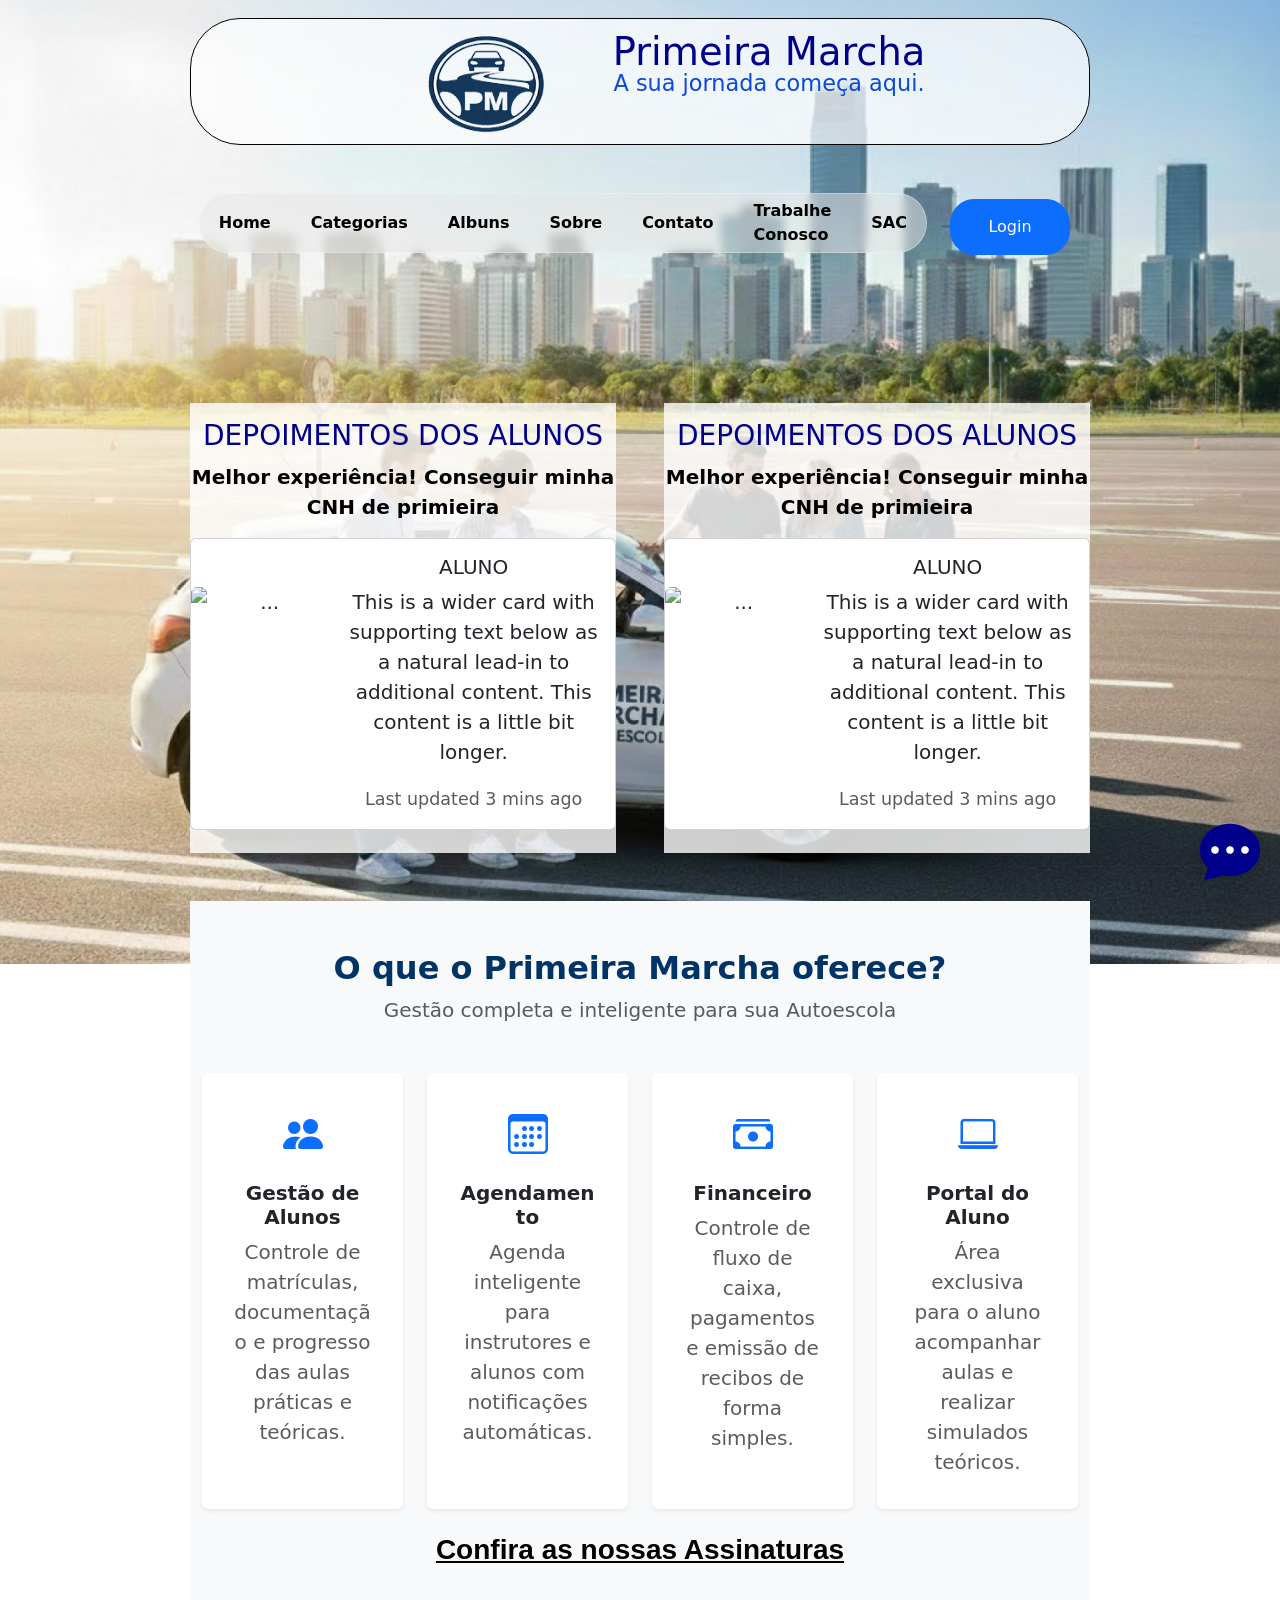
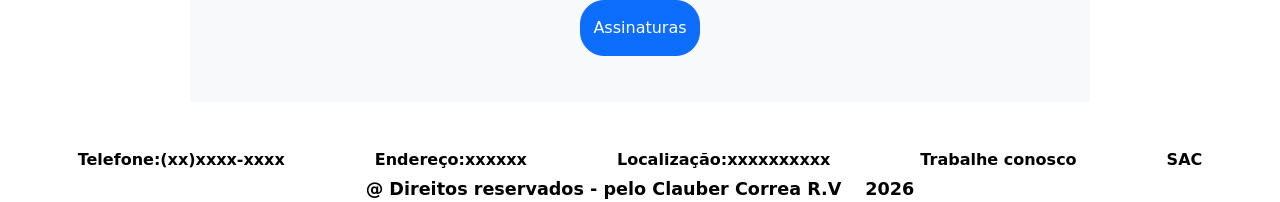
==== index.html @ cce8e0fa "Projeto" ====
<!DOCTYPE html>
<html lang="pt-br">

<head>
    <title>Pirmeira Marcha</title>
    <link href="https://cdn.jsdelivr.net/npm/bootstrap@5.3.8/dist/css/bootstrap.min.css" rel="stylesheet"
        integrity="sha384-sRIl4kxILFvY47J16cr9ZwB07vP4J8+LH7qKQnuqkuIAvNWLzeN8tE5YBujZqJLB" crossorigin="anonymous">
    <link rel="stylesheet" href="https://cdn.jsdelivr.net/npm/bootstrap-icons@1.13.1/font/bootstrap-icons.min.css">
    <meta charset="UTF-8">
    <meta name="viewport" content="width=device-width, initial-scale=1">
  <link href="css/style.css" rel="stylesheet">
    <link rel="shortcut icon" href="./img/Adobe Express - file 4.png" type="image/x-icon">
</head>

<body>
    <script src="https://cdn.jsdelivr.net/npm/bootstrap@5.3.8/dist/js/bootstrap.bundle.min.js"
        integrity="sha384-FKyoEForCGlyvwx9Hj09JcYn3nv7wiPVlz7YYwJrWVcXK/BmnVDxM+D2scQbITxI"
        crossorigin="anonymous"></script>

    <header>
        <div class="cabeca">

            <img src="/img/Adobe Express - file 4.png" alt="logo" class="logo">

            <div class="texto">
                <h1 class="">Primeira Marcha</h1>
                <h3 class="">A sua jornada começa aqui.</h3>
            </div>

        </div>

    </header>
    <!-- <section class="login ">
        <a href="./login.html" target="_self" class="btn btn-primary log">Login</a>
    </section> -->

    <main>
        <section class="login mt-1 ">
            <a href="./login.html" target="_self" class="btn btn-primary log">Login</a>
        </section>
        <section class="meu">
            <nav class=" principal navbar navbar-expand-lg ">
                <div class="container-fluid d-flex justify-content-center">
                    <ul class="navbar-nav d-flex flex-row gap-4">
                        <li class="nav-item"><a class="nav-link active" href="./index.html"><strong>Home</strong></a>
                        </li>
                        <li class="nav-item"><a class="nav-link active"
                                href="./categoria.html"><strong>Categorias</strong></a></li>
                        <li class="nav-item"><a class="nav-link active" href="./albuns.html"><strong>Albuns</strong></a>
                        </li>
                        <li class="nav-item"><a class="nav-link active" href="./sobre.html"><strong>Sobre</strong></a>
                        </li>
                        <li class="nav-item"><a class="nav-link active"
                                href="./contato.html"><strong>Contato</strong></a></li>
                        <li class="nav-item"><a class="nav-link active" href="./trabalheconosco.html"><strong>Trabalhe
                                    Conosco</strong></a></li>
                        <li class="nav-item"><a class="nav-link active" href="./sac.html"><strong>SAC</strong></a></li>
                    </ul>
                </div>
            </nav>

        </section>

        <section class="conteudo_principal d-flex justify-content-center justify-content-evenly gap-5 text-white ">
            <div class="card-glass meucard">
                <h3 class="depoimentos">DEPOIMENTOS DOS ALUNOS</h3>
                <p class="relatos fw-bolder">Melhor experiência! Conseguir minha CNH de primieira</p>
                <!--vou deixar assim por enquanto porque aqui vira um httpPost-->
                <div class="card mb-3" style="max-width: 540px;">
                    <div class="row g-0">
                        <div class="col-md-4">
                            <img src="..." class="img-fluid rounded-start mt-5" alt="...">
                        </div>
                        <div class="col-md-8">
                            <div class="card-body">
                                <h5 class="card-title text-center">ALUNO</h5>
                                <p class="card-text">This is a wider card with supporting text below as a natural
                                    lead-in to additional content. This content is a little bit longer.</p>
                                <p class="card-text"><small class="text-body-secondary">Last updated 3 mins ago</small>
                                </p>
                            </div>
                        </div>
                    </div>
                </div>
            </div>

            <div class="card-glass meucard">
                <h3 class="depoimentos">DEPOIMENTOS DOS ALUNOS</h3>
                <p class="relatos fw-bolder">Melhor experiência! Conseguir minha CNH de primieira</p>
                <!--vou deixar assim por enquanto porque aqui vira um httpPost-->
                <div class="card mb-3" style="max-width: 540px;">
                    <div class="row g-0">
                        <div class="col-md-4">
                            <img src="..." class="img-fluid rounded-start d-flex justify-content-center mt-5 mb-3"
                                alt="...">
                        </div>
                        <div class="col-md-8">
                            <div class="card-body">
                                <h5 class="card-title text-center">ALUNO</h5>
                                <p class="card-text">This is a wider card with supporting text below as a natural
                                    lead-in to additional content. This content is a little bit longer.</p>
                                <p class="card-text"><small class="text-body-secondary">Last updated 3 mins ago</small>
                                </p>
                            </div>
                        </div>
                    </div>
                </div>
                <!-- <div class="galeria_fotos"> <img src="" alt="ALUNOS FORMADOS">aqui vira um httpPost para o adm  -->
            </div>
            </div>


            </div>
        </section>
        <section class="py-5 mt-5 bg-light">
            <div class="container">
                <div class="text-center mb-5">
                    <h2 class="fw-bold" style="color: #003366;">O que o Primeira Marcha oferece?</h2>
                    <p class="text-muted">Gestão completa e inteligente para sua Autoescola</p>
                </div>

                <div class="row g-4">
                    <div class="col-md-6 col-lg-3">
                        <div class="card h-100 border-0 shadow-sm text-center p-3">
                            <div class="card-body">
                                <div class="mb-3">
                                    <i class="bi bi-people-fill fs-1 text-primary"></i>
                                </div>
                                <h5 class="card-title fw-bold">Gestão de Alunos</h5>
                                <p class="card-text text-muted">Controle de matrículas, documentação e progresso das
                                    aulas práticas e teóricas.</p>
                            </div>
                        </div>
                    </div>

                    <div class="col-md-6 col-lg-3">
                        <div class="card h-100 border-0 shadow-sm text-center p-3">
                            <div class="card-body">
                                <div class="mb-3">
                                    <i class="bi bi-calendar3 fs-1 text-primary"></i>
                                </div>
                                <h5 class="card-title fw-bold">Agendamento</h5>
                                <p class="card-text text-muted">Agenda inteligente para instrutores e alunos com
                                    notificações automáticas.</p>
                            </div>
                        </div>
                    </div>

                    <div class="col-md-6 col-lg-3">
                        <div class="card h-100 border-0 shadow-sm text-center p-3">
                            <div class="card-body">
                                <div class="mb-3">
                                    <i class="bi bi-cash-stack fs-1 text-primary"></i>
                                </div>
                                <h5 class="card-title fw-bold">Financeiro</h5>
                                <p class="card-text text-muted">Controle de fluxo de caixa, pagamentos e emissão de
                                    recibos de forma simples.</p>
                            </div>
                        </div>
                    </div>

                    <div class="col-md-6 col-lg-3">
                        <div class="card h-100 border-0 shadow-sm text-center p-3">
                            <div class="card-body">
                                <div class="mb-3">
                                    <i class="bi bi-laptop fs-1 text-primary"></i>
                                </div>
                                <h5 class="card-title fw-bold">Portal do Aluno</h5>
                                <p class="card-text text-muted">Área exclusiva para o aluno acompanhar aulas e realizar
                                    simulados teóricos.</p>
                            </div>

                        </div>
                    </div>
                </div>
            </div>
            </div>
            <div class="d-flex justify-content-center flex-column align-items-center ">
                <h3 class="mt-4 mb-3 text-assinatura">Confira as nossas Assinaturas</h3>
                <div>
                    <a href="./pagina_assinatura.html" target="_self" class="btn btn-primary log">Assinaturas </a>
                </div>
        </section>



    </main>
    <div class="container_chat">
        <div class="mensa">
            <a href="" class="chat_link"><i class="bi bi-chat-dots-fill chat"></i>
            </a>
        </div>
    </div>
    <div class="container_footer">
        <footer class="final_roda">

            <ul class="lista_final">

                <li class="item_final">Telefone:(xx)xxxx-xxxx</li>

                <li class="item_final">Endereço:xxxxxx</li>

                <li class="item_final">Localização:xxxxxxxxxx</li>

                <li class="item_final"><a href="" target="_self" class="link_final">Trabalhe conosco</a></li>

                <li class="item_final"><a href="./sac.html" target="_self" class="link_final">SAC</a></li>



            </ul>
            <p class="autoria d-flex gap-4 text-black justify-content-center fw-bolder "> &#64 Direitos reservados -
                pelo Clauber Correa R.V <span id="ano-tual">©</span>
            </p>

        </footer>

    </div>


    </div>


    <script src="./js/login.js"></script>
</body>

</html>
---- css/style.css ----
@charset "UTF-8";

@import url("https://cdn.jsdelivr.net/npm/bootstrap-icons@1.13.1/font/bootstrap-icons.min.css");

*{
    margin: 0;
    padding: 0;
    box-sizing: border-box;
}

body{
    margin:0;
  
    padding: 0;
    width: 100%;

    display: flex;
    flex-direction:column;
    align-items:center;
    /* background-image: linear-gradient(rgba(0, 0, 0, 0.2), rgba(0, 0, 0, 0.2)),url("/css/img/portal.png"); */
       background-image: url("/css/img/portal.png");

    background-size:cover;
    background-position:center 60%;
    background-repeat: no-repeat;
    background-attachment:fixed;
    background-size: cover;
    background-position: center;
}

header{
    margin-left: auto;
    margin-right: auto;
    padding: auto;
    display: flex;
    justify-content: center;
    align-items: center;
    align-self: center;
    position:relative;
    flex-direction: column;
}
 
  header > .texto{
    display: flex;
    flex-direction: column;
   justify-content: center;
   position: relative;

}

header h1, h3{
    margin:10px 0;
    text-align:center;
}


.texto ,img{
    display: flex;
    flex-direction: column;
    text-align: center;
    justify-content: center;
    /* align-items: center;
    margin-top:4%;
    text-align: center; */
}
header h1,h3{
    display: flex;
}
img{
    
        width: 257px;
    height: 179px;
    margin-top: -5%;
 
}

.texto h1{
    font-size:2.12rem;
    margin-bottom: -5px;
    color:darkblue;
    font-size: 2.4rem;
}
.texto{
    display: flex;
    flex-direction: column;
    text-align: center;
    justify-content: center;
    align-items: center; 
    margin-top: -3%;
    text-align: center;
    /* /* width: 323px;
    height: 241px; */
}
.texto h3{
    font-size:1.4rem;
    color:rgba(12, 73, 216, 1);
}


 .cabeca{ 
    display: flex;
    position: relative;
    justify-content: center;
    gap: 1px;                 /* Cria um espaço entre a logo e o texto */
    text-align: center;
    align-items: center;
    background: rgba(255, 255, 255, 0.7);
    margin-left: auto;
    margin-right: auto;
    height: 127px;
    width: 900px;
    margin-top: 2%;
    border-radius: 50px;
    border: 1px solid black;
    }
.texto h1, .texto h3 {
                    /* Remove margens padrão que podem desalinhado o centro */

        margin-top: 0%;
    margin-left: auto;
    margin-right: auto;
    text-align: center;
}

main{
   
    width: 100vh;
    /* height: 100%; */
}
.login{
    display: flex;
    position:relative;
        margin-left: 66%;
       margin-bottom: 23px;
padding: 10px 20px;
    border-radius: 20px;
    font-weight: bold;
    text-decoration: none;
   
 
} 

 .log{
    display: flex;
    justify-content: center;
    border-radius:24px;
    padding: 15px 20px ;
    width: 120px ;
    margin-left: auto;
    flex-direction:row-reverse;
        margin-top: 15%;
            margin-bottom: -2%;
}

 /* main .navbarNav{ 
    text-align: center;
} */
.nav-link{
 padding: auto;
}
main .principal{
        /* width: 100%;
        max-width: 900px;
        background: rgba(230, 230, 230, 0.5);   
        backdrop-filter: blur(5px);
        border-radius: 50px;
        padding: 0px 30px;
        margin:20px auto;
        display: flex;
        justify-content: center;
        gap:30px;
        border: 1px solid  rgba(255, 255, 255, 0.3);
        transition: all 0.3s ease;
    height: 60px;
        margin-top: -23%; */

           width: 105%;
    /* max-width: 900px; */
    background: rgba(230, 230, 230, 0.5);
    backdrop-filter: blur(5px);
    border-radius: 50px;
    justify-content: center;
    gap: 30px;
    border: 1px solid rgba(255, 255, 255, 0.3);
    transition: all 0.3s ease;
    height: 60px;
    margin-top: -13%;


}
main .navbar li a:hover{
    transition: all 0.03s;
    text-decoration: underline;
    color:#003366;
}


.card-glass{
    display: flex;
    flex-direction: column;
    
    background: rgba(255, 255, 255, 0.8);
    /* justify-content: center; */
    align-items: center;
    align-self: center;
    width: 600px;
    height: 450px ;
    text-align: center;
    margin-top: 150px ;
    text-decoration: none;
    list-style-type: none;
}
 .formados,.depoimentos {
    color:darkblue; 

}
.meu{
       width: 77%;
    margin-left: auto;
    margin-right: auto;
    margin-left: 1%;
}
.meucard .galeria_fotos img{
    display: flex;
    position: relative;
    justify-content: center;
    align-items: center;
    align-self: center;
    text-align: center;


    color:black;

    
}

.meucard{
    display: flex;
    justify-content: center;
    align-items: center;
    align-self: center;
    align-content: center;
    
    
}
.relatos{
    color:black;
}

div .footer,li{
    display: flex;
    position: relative;
    flex-direction:column;
    justify-content: center;
    font-size: 1rem;
    text-decoration: none;
      list-style: none;
}
.container_footer{
    display:flex;
 position: relative;
 background: rgba(255, 255, 255, 0.8);
 color: black;
 justify-content: center;
 width: 100%;
 margin-top: 150px;
             /* Ajuste a altura se necessário */
    margin-top: 2%;
}
.lista_final, .item_final{
  display: flex;
    justify-content:space-between;
     padding:  10px 30px;
     gap: 30px;
     justify-self: flex-end;
    align-items: center;
    font-weight: bolder;
    padding-bottom: 4px;
}

.autoria{
        font-size: 1.1rem;
    margin-top: -26px;
    position: relative;
    margin-bottom: 0px;
}
 .lista_final{
    display: flex;
    justify-content:space-between;
     padding:  10px 30px;
     gap: 30px;
     justify-self: flex-end;
    align-items: center;
    font-weight: bolder;
padding-bottom: 10px; 
text-align:end;
} 
.item_final .link_final{
    text-decoration: none;
    list-style: none;
    color:black;
    font-weight: bolder;
    transition: all 0.03 ease;

}
.container_footer .item_final .link_final:hover{
    text-decoration: underline;
    color: #003366
}
.text-custom-blue {
    color: #003366 !important; /* Use o código hexadecimal exato do seu logo */
}
.reservados{
    display: block;
display: flex;
position: inherit;
}

.mensa {
    display: flex;
    justify-content: center; /* Centraliza o ícone horizontalmente */
    align-items: center;     /* Centraliza o ícone verticalmente */
    position: fixed; 
    
    right: 25px;            /* Fixa no lado direito com um respiro da borda */
    bottom: 25px;           /* Fixa na parte inferior */
    padding: 10px;
    background-color: white; /* O fundo branco que você pediu */
    width: 50px;           /* Tamanho ideal para o círculo */
    height: 50px; 
    border-radius: 50%;     /* Deixa o fundo redondo */
    
    /* Sombra suave para dar profundidade e destaque */
    box-shadow: 0px 4px 15px rgba(0, 0, 0, 0.2); 
    z-index: 1000;
    cursor: pointer;
    transition: transform 0.3s ease; /* Efeito suave para o hover */
     margin-top: 18%;
}

.mensa:hover {
    transform: scale(1.1);   /* Aumenta levemente ao passar o mouse */
}


.mensa i {
    display: flex;
 
    font-size: 60px;
    color: darkblue;
    line-height: 1;
}
.chat_link{
    text-decoration: none;

}
.conteudo_principal{
margin-top: 0;
}
/* --------------------------------------------- */
/* LOGIN */




.titulos_login{
    display: flex;
    position: relative;
    justify-content:center ;
    align-items: center;
    align-self: center;
    flex-direction: column;
    text-align: center;
    
}
.titulos_login h3{
    margin-left: auto;
    margin-right: auto ;
    text-align: center;
        margin-top: 15%
}

    .container_login{
         width: 90%;
        display: flex;
        position: relative;
        
        justify-content: center;
        align-items: center;
        align-self: center;
        background: rgba(255, 255, 255, 0.7);
        width: 498px;
    height: 608px;

       
        margin-left: auto;
        margin-right: auto;
        margin-top: 260px;
        border-radius: 58px;
        border: 1px solid black;
        
        
    }
    
        .infor_login{
            display: flex;
            position: relative;
            justify-content:space-around;
            word-spacing: 2px;
            align-self: center;
                  transition: 0.3s ease ;
        }
        .infor_login a{
            text-decoration: none;
            color:black;
        } 
        .infor_login a:hover{
            transition: 0.03s ease ;
            text-decoration: underline;
            color:blue;
            font-weight: bolder;
        }
    
 #inputPassword3,
 #inputEmail3
 {
    border-radius: 25px;
    display: flex;
    position: relative;
    margin-left: auto;
    margin-right: auto;
    border-color: rgba(0, 0, 139, 1);
    margin-top: -8px;
  
 }
 .form-check{
    margin-left: auto;
    margin-right: auto;
    text-align: center;
    display: flex;
    position: relative;
    gap:20px;

 }

    .login_filho{
        margin-right: auto;
        margin-left: auto;
         margin-top: 29px;
        display: flex;
        flex-direction: column;
        position: relative;
        align-self: center;
    }
.botao_entrar{
    display: flex;
    position: relative;
    justify-content: center;
    margin-left: auto;
    margin-right: auto;
    margin-top: 11px;
        height: 41px;   
    width: 144px;
    border-radius: 25px;
    
}
.move_botao{
    margin-left: auto;
    margin-right: auto;
    
}
.login-img img{
       width: 243px;
    height: 167px;
    display: inline-flex;
    position:static;
    margin-top: -126px;
    margin-left: auto;
    margin-right:auto ;
}
    .login-img{
        display: flex;
        flex-direction: column;
        justify-content: center ;
        align-items: center;
        align-self: auto;
    }
    .login-img .titulo_login{
        display: flex;
        flex-direction: column  ;
        margin-left: auto;
        margin-right: auto;
        
   
    }
    .login-img .titulo_login h1{
        font-size: 1.6rem;
                text-align: center;
                color:darkblue
                

    }

    .login-img .titulo_login h3{
        font-size: 1rem;
        text-align: center;
        color: blue;
        margin-left: auto;
        margin-right:auto;  
        display: flex;
        justify-content: center;
        align-self: center;
        align-items: center;
        text-align: center;
      
    }

    .titulos_login{
        margin-left: auto;
        margin-right: auto;
        display: flex;
    }
   
/* .caixa_email{
  padding-left: 35px;
} */
 .user{
       /* position: absolute;
    top: 64%;
    transform: translateY(-50%);
    left: 116px;
    font-size: 13pt; */
     position: absolute;
    top: 306px;
    transform: translateY(-50%);
    left: 116px;
    font-size: 13pt;
}
.cadiado{
         position: absolute;
    top: 379px;
    transform: translateY(-50%);
    left: 116px;
    font-size: 13pt;
}
.olho{
               position: absolute;
        top: 380px;
    transform: translateY(-50%);
    left: 367px;
    font-size: 13pt;
    cursor: pointer;

}

 
    /* -------------------------------------------------------------------------------------------------- */
    /* ===================================== CADASTRO DO LOGIN =====================================*/


.cadastro{
    display: flex;
    position: relative;
    justify-content: center;
    align-items: center;
    align-self: center;
    margin-left: auto;
    margin-right: auto;

    
}



.nome_cadastro .email_cadastro{
    margin-top: 25px;
} 
.cadastro_main{
    margin: 0;
    padding: 0;
    width: 100%;
    height: 100vh;
    display: flex;
    position: relative;
    justify-content: center;
    align-items: center;

}
.img_cadastro img{
   width: 243px;
    height: 167px;
    display: inline-flex;
    position: static;
    margin-top: -126px;
    margin-left: auto;
    margin-right: auto;
}

.img_cadastro{
        width: 243px;
    height: 167px;
    display: inline-flex;
    position: relative;
    margin-top: -126px;
    margin-left: auto;
    margin-right: auto;
}


.container_cadastro{
    
display: flex;
    flex-direction: column;
    margin-top: -11px;
    background: rgba(255, 255, 255, 0.7);
    border-radius: 50px;
    border: 1px solid black;
     width: 482px;
    height: 622px;

}

/* 
    display: flex;
    flex-direction: column;
    margin-top: -11px;
    background: rgba(255, 255, 255, 0.7);
    border-radius: 50px;
    border: 1px solid black;
    width: 564px;
    height: 748px; */
.cadastro_titulo {
    display: flex;
    flex-direction: column;
    justify-content: center;
    width: 357px;
    height: 193px;
    margin-left: auto;
    margin-right: auto;
    justify-content: center;
    justify-content: center;
    align-items: center;
    align-self: center;
}
.emCadatro{
    display: flex;
    flex-direction: column;
    
    width:250px;
}

.meu_titulo_cadastro{
    display: flex;
    flex-direction: column;
        margin-bottom: -94px;
    

}

.titulo_do_cadastro{
    display: flex;
    justify-content: center ;
    padding: 18px 0;
    color:darkblue;
}

.meu_titulo_cadastro h1 {
    font-size: 2.4rem;
    color:darkblue;
    font-weight: bolder;
    text-align: center;
    font-size: 1.9rem;
}

.meu_titulo_cadastro h3{
    font-size: 1.4rem;
    color:blue;
}


.botao_cadatro{
    display: flex;
    flex-direction: row;
    gap:90px;
    width: 200px;
    
}

.botao_confirmar_cadastro a{
    width: 100px;
    text-decoration: none;
   color: white;
}

.botao_cadatro a {
    text-decoration: none;

}

/* -------------------------- esqueci minha senha ------------------------------------ */
.esqueci{
    margin: 0;
    padding:0;
    display: flex;
align-items: center;
align-self: center;
justify-content: center;

width: 100%;
height: 100vh;
overflow: hidden;


}


.container_esqueci{
display: flex;  
position: relative;
justify-content: center;
margin-left: auto;
margin-right: auto;
flex-direction: column;
 background: rgba(255, 255, 255, 0.7);
 border-radius: 50px;
width: 600px;   
border: 1px solid black;
overflow: hidden;
 

}

.botao_esqueci{
    display: flex;
    justify-content: center;
    position: relative;
    align-items: center;
    margin-left: auto;
    margin-right: auto;
    gap:30px;
    padding: 20px 0;
}


.titulo_do_esqueci{
text-align: center;
padding: 10px 0;
color: #003366;
}

/* --------------------------------------SOBRE--------------------------------- */

.sobre{
    margin: 0;
    padding:0;
    display: flex;
align-items: center;
align-self: center;
justify-content: center;
width: 100%;
height: 100vh;
overflow: hidden;
}

.container_footer_sobre {
    display: flex;
    position: relative;
    background: rgb(255, 255, 255, 0.8);
    color: black;
    justify-content: center;
    width: 100%;
        margin-top: 10px;

}

.container_sobre {
    display: flex;
    position: relative;
    justify-content: center;
    align-items: center;
    align-self: center;
    background: rgba(255, 255, 255, 0.7);
        width: 54%;
    height: 576px;
    margin-top: 1vh;
    border-radius: 50px;
    margin-left: auto;
    margin-right: auto;
    border: 1px solid black;
  
}
.texto_sobre_historia{
    margin-left: auto;
    text-align: center;
    margin-right: auto  ;
}
.texto_historia{
    text-align: center;font-family: Verdana, Geneva, Tahoma, sans-serif;
    font-size: 1rem;
    word-spacing: auto;
}
.lista_final_sobre {
    display: flex;
    justify-content: space-between;
    padding: 0;
    gap: 0;
    justify-self: flex-end;
    align-items: center;
    font-weight: bolder;
    padding-bottom: -3px;
    text-align: end;
}

.titulo_sobre{
    display: flex;
    justify-content: center;
    align-items: center;
    text-decoration: underline;
    align-content: flex-end;
    position: absolute;
    margin-top: -91%;
    
}
.titulo_sobre h1{
    font-size: 3rem;
    font-family:Impact, Haettenschweiler, 'Arial Narrow Bold', sans-serif;
}


/* -----------------------------------------SAC----------------------------------- */

.container_sobre .sac{
    display: flex;
    position: relative;
    flex-direction:column;
}
.botao_sac{
     margin-top: -8%;
         font-size: 1.2rem;
}
.texto_sac{
    display: flex;
    position: relative;
    width: 413px;
    height: 161px;
}

.form-label{
    font-size: 2rem;
    margin-left: auto;
    margin-right: auto;
    text-align: center;
    font-weight: bolder;
}
.container_sobre .titulo_sac{
    display: flex;
    position: relative;
    justify-content: center;
    align-items: center;
    align-self: center;
    margin-left: auto;
    margin-right: auto;
    margin-top: -90%;
    
}

.titulo_sac .h1{
    text-align: center;
    margin-left: auto;
    margin-right: auto;
    display: flex;
    justify-content: center;
    text-align: center;
    margin-top: 25%;

}
.container_sac {
    display: flex;
    position: relative;
    justify-content: center;
    align-items: center;
    align-self: center;
    background: rgba(255, 255, 255, 0.7);
    width: 52%;
    height: 540px;
    margin-top: 2vh;
    border-radius: 50px;
    margin-left: auto;
    margin-right: auto;
    border: 1px solid black;
}

.form_sac{
    display: flex;
    align-items: center;
    flex-direction: column;
    align-items: center;
    align-self: center;
    margin-top: -13%;
}
.label_sac{
    border-radius: 50px;
    width: 300px;
    height: 48px;
    text-align: center;
       color: darkblue
}


.text-center h1{
    margin-top: 20%;
    

}

.titulo_sac h1{
    color:#003366;   
}

.container_footer_sac {
    display: flex;
    position: relative;
    background: rgba(255, 255, 255, 0.8);
    color: black;
    justify-content: center;
    width: 100%;
   
    margin-top: auto;
top: 37px;
}

/* ---------------------------------CONTATO --------------------------------*/
.enviar-contato{
    margin-top:-64px;
}

.form_contato{
        display: flex;
    align-items: center;
    flex-direction: column;
    align-items: center;
    align-self: center;
    margin-top: -13%;
}

.container_contato {
    display: flex;
    position: relative;
    justify-content: center;
    align-items: center;
    align-self: center;
    background: rgba(255, 255, 255, 0.7);
       width: 54%;
    height: 568px;
    margin-top: 2vh;
    border-radius: 50px;
    margin-left: auto;
    margin-right: auto;
    border: 1px solid black;
}

.titulo_contato h1 {
    text-align: center;

    color: #003366;
    margin-top: 10%;
}


    .label_contato {
    border-radius: 50px;
    width: 300px;
    height: 48px;
    text-align: center;
    color: darkblue;}
    
    .container_footer_contato {
    display: flex;
    position: relative;
    background: rgb(255, 255, 255, 0.8);
    color: black;
    justify-content: center;
    width: 100%;
    margin-top: 1rem;
}
/* ---------------------------------TRABALHE CONOSCO --------------------------------*/
.conosco{
    display: flex;
    position: relative;
    justify-content: center;
    align-items: center;
    margin-left: auto;
    margin-right: auto;
    margin-top: 14%;
    
    
}
.conosco h1{
    margin-top: -20px;
}
.tabela_consoco{
    margin-top: 0%  ;
}
.container_footer_conosco{
        display:flex;
 position: relative;
 background: rgba(255, 255, 255, 0.8);
 color: black;
 justify-content: center;
 width: 100%;
 margin-top: 150px;
             /* Ajuste a altura se necessário */
    margin-top: auto;
    top:181px;
    
}

/* -------------------------------------------------financeiro--------------------------------------- */

.finceiro_boleto{
    display: flex;
    position: relative;
    flex-direction: column;
    justify-content: center;
    align-items: center;
    align-self: center;
    margin-left: auto;
    margin-right: auto;
    color: rgba(0, 0, 255, 1);
    background: rgba(255, 255, 255, 0.5);
    margin: 150px;
    width: 316px;
    height: 100px;
    border-radius: 50px;
    
}
.finceiro_boleto h1, .finceiro_boleto{
    margin-left: auto;
    margin-right: auto;
}

.baixar i{
display: flex;
position: relative;
flex-direction: column;
font-size: 10px;
}

a .bi-cloud-arrow-down-fill {
font-size: 1.5rem;
    text-align: center;
    display: flex;
    position: relative;
    justify-content: center;
    margin-left: auto;
    margin-right: auto;
    align-self: center;
    align-items: center;
    transition: all 0.3s ease;
box-shadow:0 10px 30px -5px rgba(0, 0, 0, 0.1);
width: 10px;
  margin-top: 9px;
}
a{
    text-decoration: none;
}
a .bi-cloud-arrow-down-fill:hover{
     transform: scale(1.6);   /* Aumenta levemente ao passar o mouse */
     transition: all 0.3s ease;
     box-shadow:0 10px 30px -5px rgba(0, 0, 0, 0.1);

}
th,td{
    text-align: center;
}
td{
 display: inline block;
 position: relative;
 flex-direction: column;
 justify-content: center;
 align-items: center;
 margin-bottom: 20px ;
 color: black;
 font-family:'Lucida Sans', 'Lucida Sans Regular', 'Lucida Grande', 'Lucida Sans Unicode', Geneva, Verdana, sans-serif;
 font-weight: bolder;
 margin-top: 20%;

}
th{
    font-size: 1.1rem ;
    font-weight: bolder;
}

.x, .v{

    
    /* justify-content:center; */
    align-items: center;
    align-self: center;
    text-align: center;
}


.texto_pendente{
    text-indent: 16%;
}
.v{
    color: rgba(0, 128, 0, 1);
     font-size: 1.6rem;
     display: inline-block;
     
}
.x{
    color:#FF0000;
     font-size: 1.4rem;
     font-weight: bold;
}
.titulofinan{
     margin-top: 3%;
   margin-right: auto;
    margin-left: auto;
    display: flex;
    flex-direction: column-reverse;
    align-items: center;


}
.titulofinan h1{
 display: flex;
        position: static;
                justify-content: center;

        align-items: center;
        align-self: center;
        background: rgba(255, 255, 255, 0.7);
        /* margin-top: 20%; */

        border-radius: 50px;
        height: 100px;
        width: 600px;
            color: rgba(0, 0, 255, 1);


}

.tabela-financeiro {
    background-color: #ffffff;
    border-radius: 8px; /* Cantos arredondados suavizam o visual */
    
    /* Uma sombra em camadas para efeito realista */
    box-shadow: 
        0 4px 6px -1px rgba(0, 0, 0, 0.1), 
        0 10px 15px -3px rgba(0, 0, 0, 0.05);
    
    border: 1px solid rgba(0, 0, 0, 0.05); /* Uma borda quase invisível ajuda na definição */
    box-shadow: 
  0 2px 4px rgba(0,0,0,0.05), 
  0 15px 35px rgba(0,0,0,0.1);

  border-radius: 4px 20px;
}

.tabela_financeira{
    margin-left: auto;
    margin-right: auto;
    margin-top: -45%;

}

.meu_menu{
    display: flex;
    position: relative;
    margin-right:auto;
    height: 330px;
 padding: auto 10% 30%;
   
}
.meu_menu a li {
    font-style: none;
    color:black
}

.meu_menu a{
    text-decoration: none;
    color:black;
    font-weight: bolder ;
    text-align: center;
}

.meu_menu a:hover{
    text-decoration: underline;
}
.mover{
    /* margin-right:80%;
    margin-top: 5%;
width: 300px;
height: 500px; */
display: flex;  
position: relative;
justify-content: center;
margin-left: auto;
margin-right: auto;
flex-direction: column;
 background: rgba(255, 255, 255, 0.7);
    margin-right: 85%;
    /* margin-top: 5%; */
    /* margin-top: -14%; */
     margin-top: -2%;
    width: 197px;
    height: 474px;
    display: flex;
    flex-direction: column;
    flex-wrap: nowrap;
 border-radius: 27px;
 border: 1px solid black;
}


.container_financeiro_footer{
    display:flex;
 position: relative;
 background: rgba(255, 255, 255, 0.8);
 color: black;
 justify-content: center;
 width: 100%;
     height: 38px;

             /* Ajuste a altura se necessário */
    margin-top: 86px;
    overflow: hidden;
}
.final_roda_financeiro, .item_final_finaceiro{
  display: flex;
    justify-content:space-between;
     padding:  10px 30px;
     gap: 30px;
     justify-self: flex-end;
    align-items: center;
    font-weight: bolder;
padding: 0px; 
}

.autoria_financeiro{
        font-size: 1.1rem;
    margin-top: -26px;
    position: relative;
    margin: 0px;
}
 .lista_final_financeiro{
    display: flex;
    justify-content:space-between;
     padding:  10px 30px;
     gap: 30px;
     justify-self: flex-end;
    align-items: center;
    font-weight: bolder;
padding: 0px; 
text-align:center;
}



/* -------------------------------------------------CATEGORIAS--------------------------------------- */


.container_categoria {
    display: flex;
    position: relative;
    justify-content: center;
    align-items: center;
    align-self: center;
    background: rgba(255, 255, 255, 0.7);
    width: 46%;
    height: 493px;
    margin-top: 6%;
    border-radius: 50px;
    margin-left: auto;
    margin-right: auto;
    border: 1px solid black;
    top: -34px;
      

    }

    .container_footer_categoria {
    display: flex;
    position: relative;
    background: rgba(255, 255, 255, 0.8);
    color: black;
    justify-content: center;
    width: 100%;
        height: 74px;
    margin-top: auto;
    /* height: 7.3vh; */
top:27px;
}
.li_texto{
    text-align: center;
    margin-top: 30%;
    font-weight: bolder;
    border: 4px solid black;
    color: rgba(0, 0, 255, 1);
    width: 250px;
    cursor:pointer;

}

.titulo_categoria .li_texto:hover{
    background-color: rgba(255, 255, 255, 0.9); /* Fica um pouco menos transparente */

    transform: scale(1.02); /* Dá um leve "pulo" para frente */
    transition: 0.3s; /* Deixa o movimento suave */

} 
.titulo_categoria   h1{
    text-align: center;
    margin-left: auto;
    margin-right: auto;
    font-weight: 700;
    font-family: 'Times New Roman', Times, serif;
}

/* -------------------------------------------------ALBUNS--------------------------------------- */
.container_footer_albun {
    display: flex;
    position: relative;
    background: rgb(255, 255, 255, 0.8);
    color: black;
    justify-content: center;
    width: 100%;
    margin-top: 14px;
}

.container_albun {
    display: flex;
    position: relative;
    justify-content: center;
    align-items: center;
    align-self: center;
    background: rgba(255, 255, 255, 0.7);
    width: 54%;
    height: 576px;
    margin-top: 1vh;
    border-radius: 50px;
    margin-left: auto;
    margin-right: auto;
    border: 1px solid black;
}

/* -------------------------------------------------PAGINA DE ASSINATURAS--------------------------------------- */
.menu_assinatura{
    align-items: center;
    align-self: center;
    justify-content: center;
}
.menu_principal_assinatura{
    
    max-width: 900px;
    background: rgba(230, 230, 230, 0.5);   
    backdrop-filter: blur(5px);
    border-radius: 50px;
    padding: 0px 30px;
    margin:20px auto;
    display: flex;
    justify-content: center;
    gap:30px;
    border: 1px solid  rgba(255, 255, 255, 0.3);
    transition: all 0.3s ease;
    width: 100%;
    height: 60px;
    
}
.container_assinaturas{
    margin-top: 10%;
}

.text-assinatura{
    font-family:Arial, Helvetica, sans-serif;
    color: black;
    font-weight:bolder;
    text-decoration: underline;
}


/* ---------------------Modal Cadastrar------------------------ */

.modal-header{
    border:  none;
       border-bottom:none;
}
.modal-content{
    background: none;
    border:none;
   border-bottom:none;

    border-color: none;

}
.modal-header .btn-close {
    padding: calc(var(--bs-modal-header-padding-y) * .5) calc(var(--bs-modal-header-padding-x) * .5);
    margin-top: calc(-3.5 * var(--bs-modal-header-padding-y));
    margin-right: calc(-0.5 * var(--bs-modal-header-padding-x));
    margin-bottom: calc(-8.5 * var(--bs-modal-header-padding-y));
    margin-left: auto;
}

.btn-close:hover {
  opacity: 1;                /* Garante que fique totalmente visível */
  transform: scale(1.2);     /* Aumenta o tamanho em 20% */
  transition: all 0.3s ease; /* Cria uma transição suave */

   filter: invert(27%) sepia(93%) saturate(7469%) hue-rotate(358deg) brightness(98%) contrast(114%);
  
}
    /* ---------------------RESPONSIVIDADE------------------------ */



/* Tablet (768px - 991px) */
@media (max-width: 991px) {

}

/* Mobile Grande (576px - 767px) */
@media (max-width: 767px) {

}

/* Mobile Pequeno (até 575px) */
@media (max-width: 575px) {

}


/* Mobile Muito Pequeno (até 360px) */
@media (max-width: 360px) {}


/* Garante que os cards se ajustem corretamente */
@media (max-width: 768px) {

}

/* ===== CORREÇÕES ESPECÍFICAS PARA MOBILE ===== */
@media (max-width: 767px) {

}

/* ===== CORREÇÃO PARA TELAS MUITO PEQUENAS ===== */
@media (max-width: 360px) {

}

/* ===== CORREÇÃO PARA LANDSCAPE MOBILE ===== */
@media (max-height: 500px) and (orientation: landscape) {}

-----------------------------------------------------------
/* 1. ESTILO BASE (Mobile) */
body { font-size: 16px; }

/* 2. TABLETS (de 768px para cima) */
@media (min-width: 768px) {
  body { font-size: 18px; }
}

/* 3. DESKTOPS (de 992px para cima) */
@media (min-width: 992px) {
  body { font-size: 20px; }
}

/* 4. TELAS GRANDES (de 1200px para cima) */
@media (min-width: 1200px) {
  .container { max-width: 1140px; margin: auto; }
}
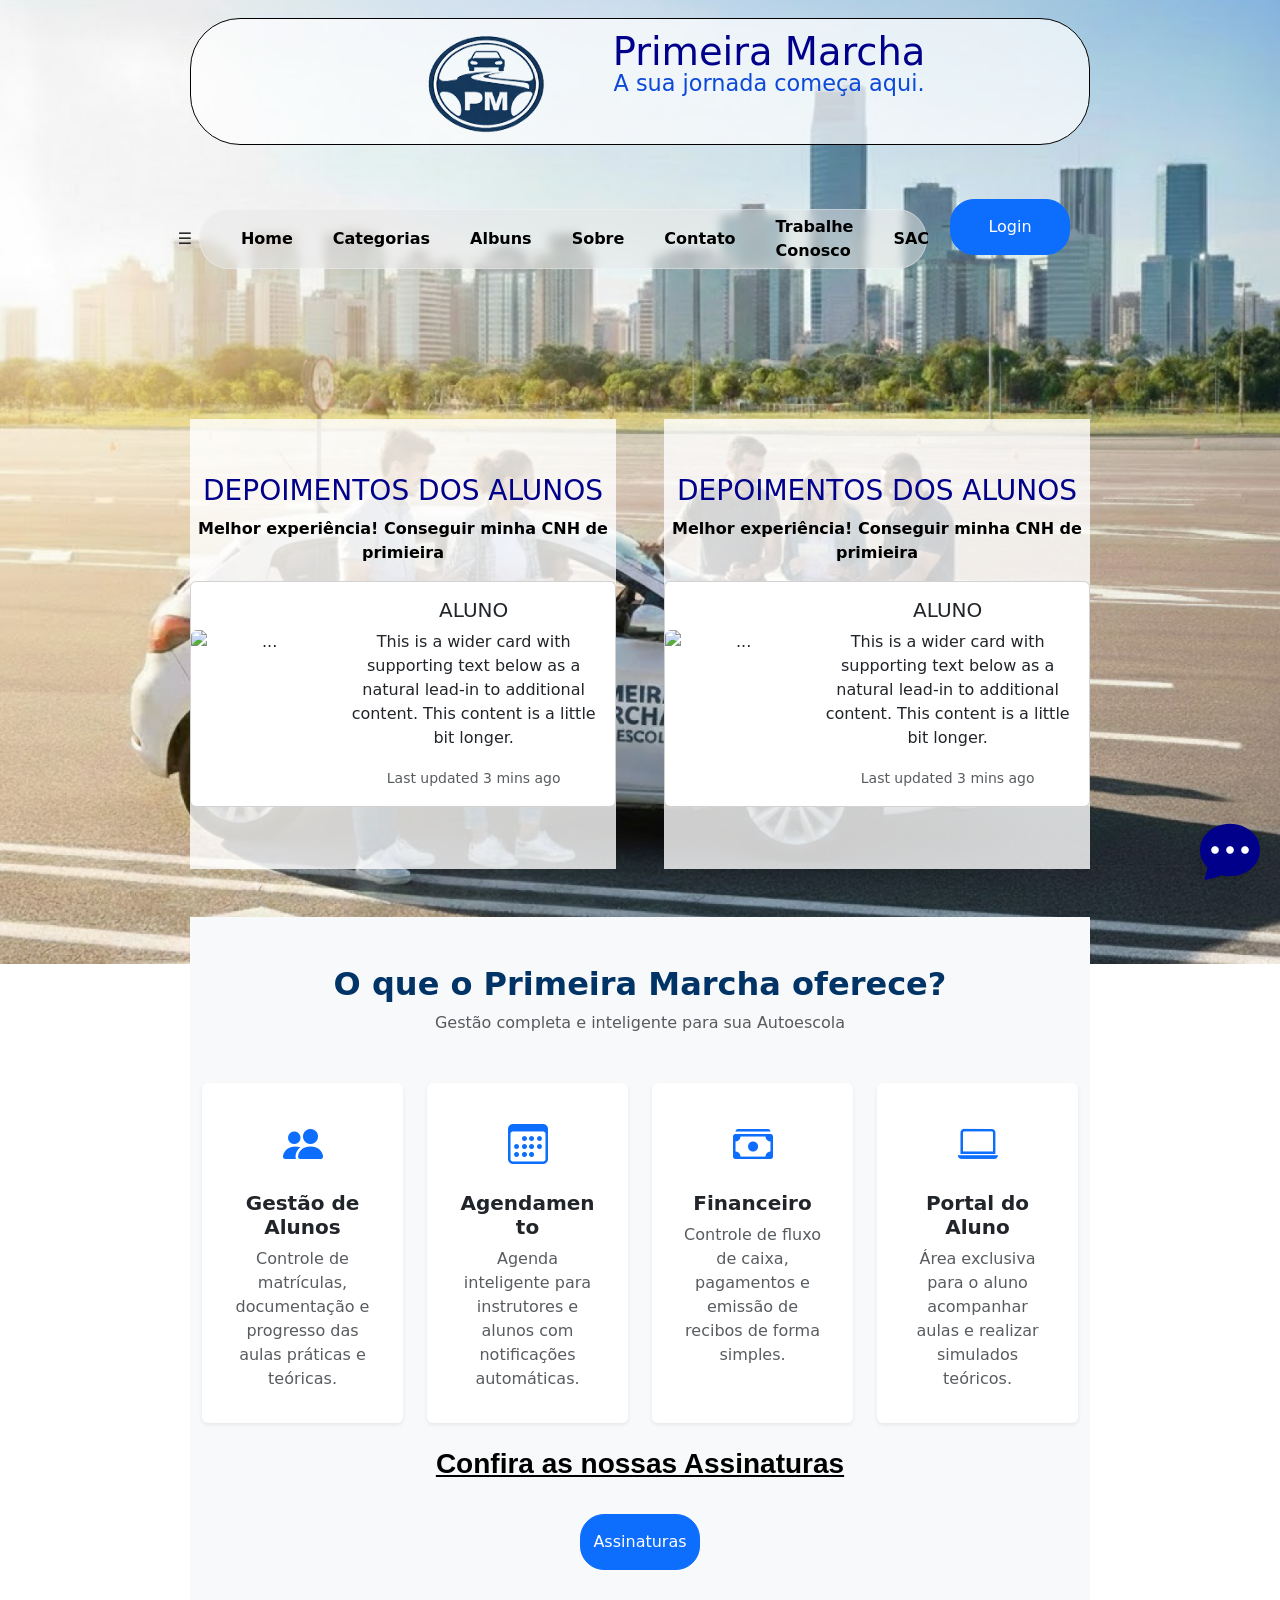
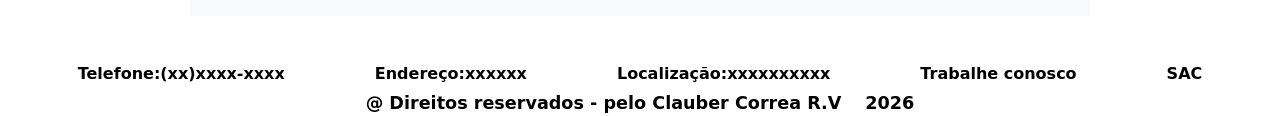
==== commit bf00fefa: "atualizacao de resposividade de  359px" ====
--- a/index.html
+++ b/index.html
@@ -39,22 +39,26 @@
             <a href="./login.html" target="_self" class="btn btn-primary log">Login</a>
         </section>
         <section class="meu">
-            <nav class=" principal navbar navbar-expand-lg ">
-                <div class="container-fluid d-flex justify-content-center">
+            <nav class=" menu principal navbar navbar-expand-lg ">
+     
+                                   
+                    <div class="menu-icone">☰</div> 
+                <div class=" container_menu container-fluid d-flex justify-content-center">
+                 
                     <ul class="navbar-nav d-flex flex-row gap-4">
-                        <li class="nav-item"><a class="nav-link active" href="./index.html"><strong>Home</strong></a>
+                        <li class="nav-item"><a class="nav-link active  link_menu" href="./index.html"><strong>Home</strong></a>
                         </li>
                         <li class="nav-item"><a class="nav-link active"
                                 href="./categoria.html"><strong>Categorias</strong></a></li>
-                        <li class="nav-item"><a class="nav-link active" href="./albuns.html"><strong>Albuns</strong></a>
+                        <li class="nav-item"><a class="nav-link active link_menu" href="./albuns.html"><strong>Albuns</strong></a>
                         </li>
-                        <li class="nav-item"><a class="nav-link active" href="./sobre.html"><strong>Sobre</strong></a>
+                        <li class="nav-item"><a class="nav-link active link-menu" href="./sobre.html"><strong>Sobre</strong></a>
                         </li>
                         <li class="nav-item"><a class="nav-link active"
                                 href="./contato.html"><strong>Contato</strong></a></li>
-                        <li class="nav-item"><a class="nav-link active" href="./trabalheconosco.html"><strong>Trabalhe
+                        <li class="nav-item"><a class="nav-link active link_menu" href="./trabalheconosco.html"><strong>Trabalhe
                                     Conosco</strong></a></li>
-                        <li class="nav-item"><a class="nav-link active" href="./sac.html"><strong>SAC</strong></a></li>
+                        <li class="nav-item"><a class="nav-link active  link_menu" href="./sac.html"><strong>SAC</strong></a></li>
                     </ul>
                 </div>
             </nav>
@@ -112,10 +116,10 @@
 
             </div>
         </section>
-        <section class="py-5 mt-5 bg-light">
-            <div class="container">
-                <div class="text-center mb-5">
-                    <h2 class="fw-bold" style="color: #003366;">O que o Primeira Marcha oferece?</h2>
+        <section class=" conter py-5 mt-5 bg-light">
+            <div class="container  card-container  meu_card_assinar">
+                <div class=" texto_propaganda text-center mb-5">
+                    <h2 class="  fw-bold" style="color: #003366;">O que o Primeira Marcha oferece?</h2>
                     <p class="text-muted">Gestão completa e inteligente para sua Autoescola</p>
                 </div>
 
@@ -222,6 +226,8 @@
 
 
     <script src="./js/login.js"></script>
+
+
 </body>
 
 </html>
--- a/css/style.css
+++ b/css/style.css
@@ -13,6 +13,7 @@
   
     padding: 0;
     width: 100%;
+    overflow-x: hidden;
 
     display: flex;
     flex-direction:column;
@@ -131,7 +132,7 @@
     display: flex;
     position:relative;
         margin-left: 66%;
-       margin-bottom: 23px;
+       margin-bottom: 39px;
 padding: 10px 20px;
     border-radius: 20px;
     font-weight: bold;
@@ -1414,61 +1415,238 @@
 }
     /* ---------------------RESPONSIVIDADE------------------------ */
 
-
-
-/* Tablet (768px - 991px) */
-@media (max-width: 991px) {
-
-}
-
-/* Mobile Grande (576px - 767px) */
-@media (max-width: 767px) {
-
-}
-
-/* Mobile Pequeno (até 575px) */
-@media (max-width: 575px) {
-
-}
-
-
-/* Mobile Muito Pequeno (até 360px) */
-@media (max-width: 360px) {}
-
-
-/* Garante que os cards se ajustem corretamente */
-@media (max-width: 768px) {
-
-}
-
-/* ===== CORREÇÕES ESPECÍFICAS PARA MOBILE ===== */
-@media (max-width: 767px) {
-
-}
-
-/* ===== CORREÇÃO PARA TELAS MUITO PEQUENAS ===== */
-@media (max-width: 360px) {
-
-}
-
-/* ===== CORREÇÃO PARA LANDSCAPE MOBILE ===== */
-@media (max-height: 500px) and (orientation: landscape) {}
-
------------------------------------------------------------
-/* 1. ESTILO BASE (Mobile) */
-body { font-size: 16px; }
-
-/* 2. TABLETS (de 768px para cima) */
-@media (min-width: 768px) {
-  body { font-size: 18px; }
-}
-
-/* 3. DESKTOPS (de 992px para cima) */
-@media (min-width: 992px) {
-  body { font-size: 20px; }
-}
-
-/* 4. TELAS GRANDES (de 1200px para cima) */
-@media (min-width: 1200px) {
-  .container { max-width: 1140px; margin: auto; }
+/* celulares  com telas muito menores */
+@media (max-width:359px){
+/* ==================cabeçalho ==================*/
+
+
+body{
+    margin: 40px 50px;
+    padding: 20px 10px 40px;
+        width: 100%;
+                margin-left: 0px;
+}
+
+ header .cabeca{
+          height: 55px;
+        width: 236px;
+ }
+ header .texto h1 {
+        font-size:  0.6em;
+
+ }
+
+  header .texto h3{
+     font-size:  0.6em;
+  }
+
+   header .texto{
+    margin-top: 8px;
+   }
+  header img{
+         width: 70px;
+        height: 56px;
+        margin-top: -25px;
+  }
+
+  main{
+    width: 100%;
+  }
+
+.container_footer{
+    margin: auto;
+}
+  /* ==================MENU================== */
+  .icone_menu{
+    display: block;
+  }
+
+  .menu{
+    display: none;
+    position: fixed;
+  }
+ .conteudo_principal{
+    flex-direction: column;
+ }
+
+ /* botao login */
+ main .login{
+    display: flex;
+    position: relative;
+       margin-left: auto;
+    margin-right: auto;
+
+    
+ }
+
+ .login >  .log{
+ margin-left: auto;
+    margin-right: auto;
+        border-radius: 33px;
+    padding: 4px 20px;
+    width: 74px;
+    font-size: small;
+
+ }
+
+ /* cardes */
+
+ .meucard{
+           width: 17em;
+        height: 24em;
+        margin-left: auto;
+        margin-right: auto;
+        display: flex;
+        justify-content: center; 
+            margin-top: 2%;
+
+ }
+ .meucard .relatos {
+    display: flex;
+    justify-content: center;
+    align-items: center;;
+    align-self: center;;
+    width: 359px;  
+    font-size: 0.6em;
+    margin-top: 2%;
+ }
+
+ .card-text {
+    font-size: x-small  ;
+
+ }
+
+ .formados, .depoimentos , .card-title {
+    font-size:small;
+ }
+.meu_card_assinar{
+    width: 14rem;
+}
+.conter{       
+     width: 18em;
+        /* display: flex; */
+        /* justify-content: center; */
+        margin: auto;
+        flex-direction: column-reverse;
+        /* flex-wrap: nowrap; */
+        align-items: center;
+}
+.lista_final, .item_final{
+    flex-direction: column;
+            gap: 3px;
+        display: flex;
+        flex-direction: column-reverse;
+}
+.lista_final{
+
+       gap: 3px;
+               font-size: 0.6rem;
+}
+        
+        
+.text-assinatura{
+    font-size: small;
+}
+
+.item_final {
+    font-size: x-small;
+}
+.autoria{
+    font-size: 0.5rem;
+
+      
+        display: flex;
+        justify-content: center;
+        flex-direction: column;
+        white-space: nowrap;
+        /* justify-content: center; */
+        /* align-items: center; */
+
+      
+}
+#ano-tual{
+    text-align: center;
+}
+
+.texto_propaganda h2 {
+    font-size:0.9em;
+}
+.texto_propaganda >  p{
+    font-size: 0.6em;
+}
+
+.mensa i {
+    display: flex;
+    font-size: 39px;
+   ;
+}
+.mensa
+ {
+    display: flex; 
+    justify-content: center;
+    align-items: center;
+     position: fixed;
+    right: 161px;
+    /* bottom: 47px;  */
+            bottom: 42%;
+    padding: 10px; 
+    background-color: white;
+    width: 35px;
+    height: 30px;
+     border-radius: 50%; 
+    box-shadow: 0px 4px 15px rgba(0, 0, 0, 0.2); 
+     z-index: 1000; 
+ cursor: pointer; 
+     transition: transform 0.3s ease; 
+     margin-top: 18%;
+}
+.container_chat{
+    margin-top: 20%;
+}
+.container_footer{
+        width: 18em;
+    
+        
+    }
+}
+/* celulares com telas menores */
+@media (min-width:360px) and (max-width: 575px){
+
+}
+
+/* celulares grandes  */ 
+@media (min-width:576px) and (max-width:767px){
+
+}
+/* tablets */
+
+@media (min-width:768) and (max-width:991px){
+
+}
+ /* notbooks */
+@media (min-width:992px) and (max-width:1199){
+
+}
+
+/* desktops */
+
+@media (min-width:1200) and (max-width:1399px){
+
+}
+
+/* telas grandes */
+
+@media (min-width: 1400px){
+
+} 
+
+
+/* telas horizontais */
+
+@media (max-height:500px) and (orientation: landscape){
+    header { padding: 8px; }
+}
+
+@media (max-height:600px) and (orientation: landscape){
+    header { padding: 8px; }
 }
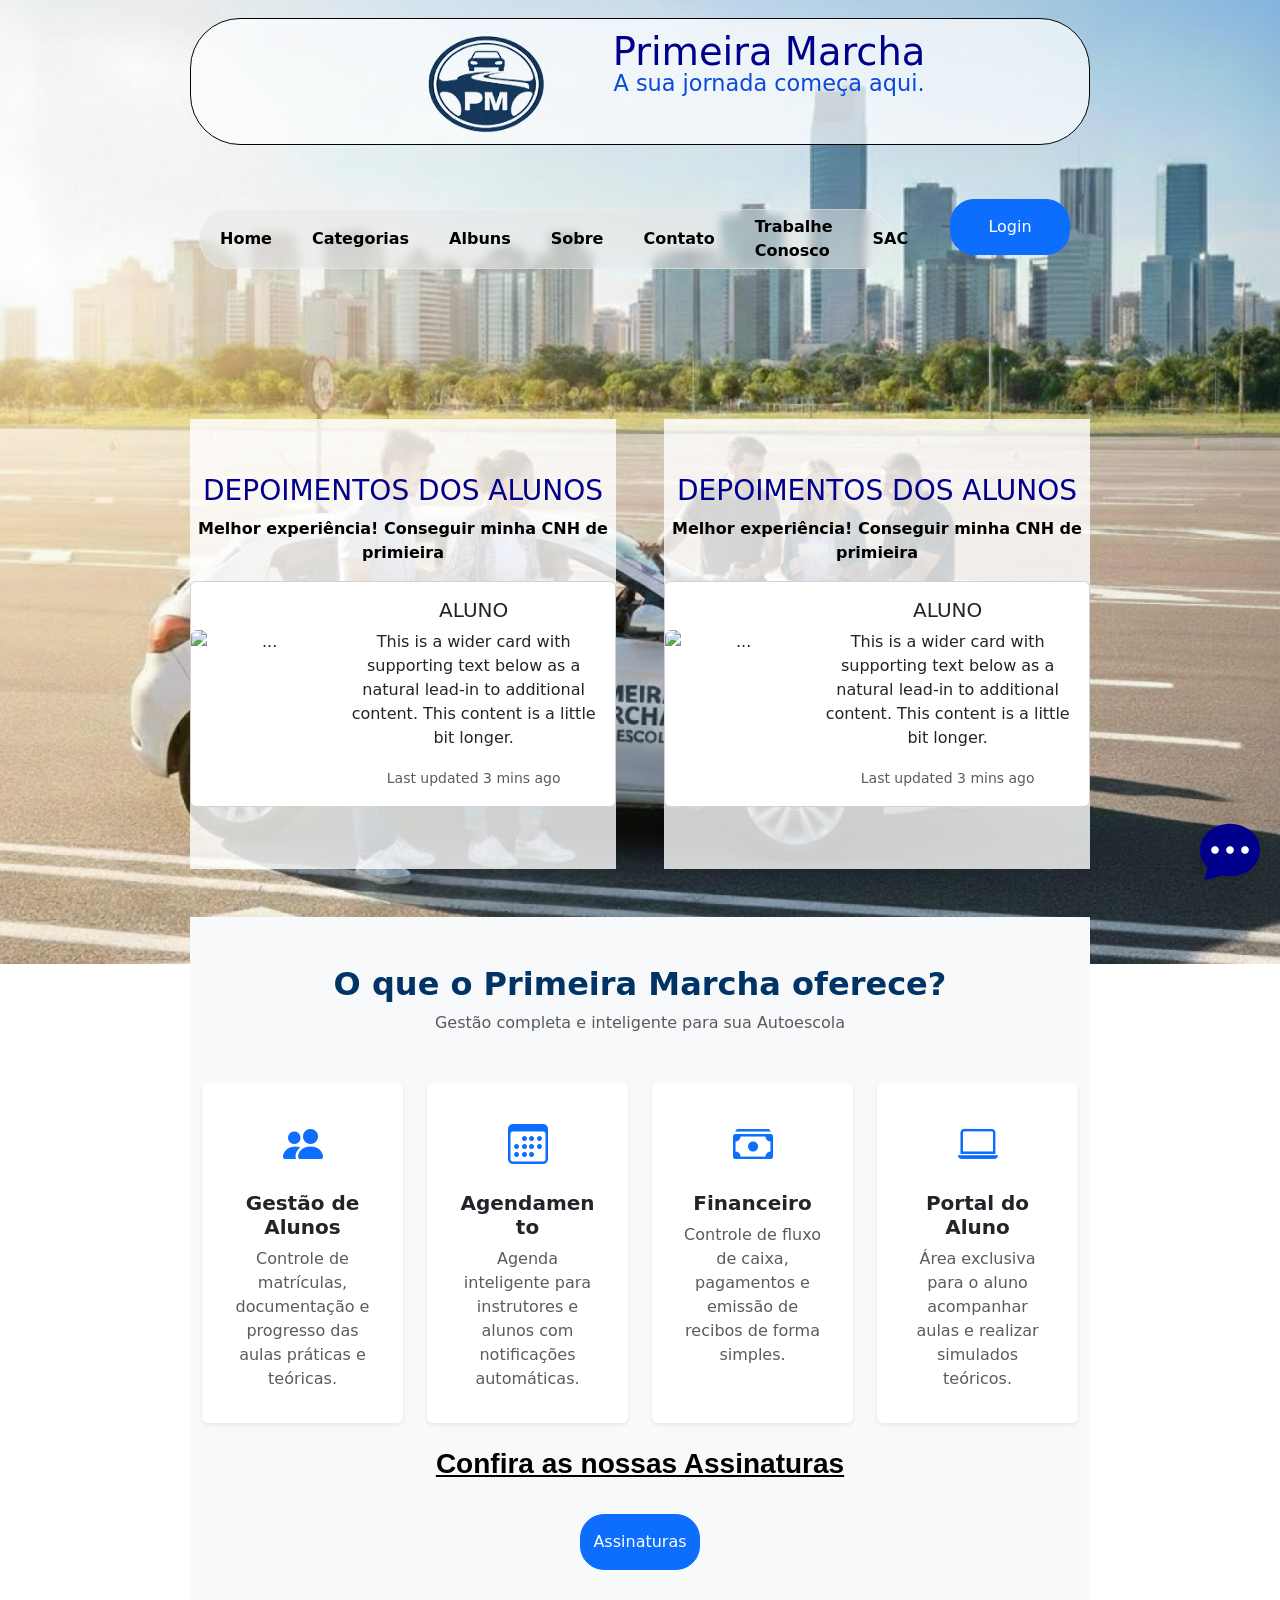
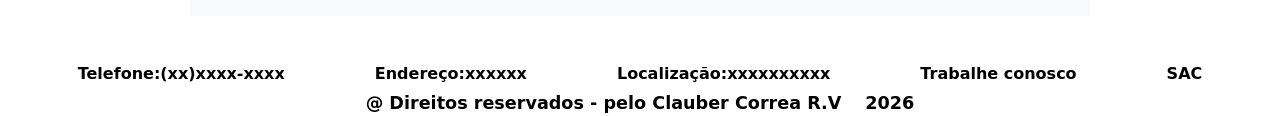
==== commit d8828f63: "atualizacao do projeto pagina index" ====
--- a/index.html
+++ b/index.html
@@ -38,30 +38,28 @@
         <section class="login mt-1 ">
             <a href="./login.html" target="_self" class="btn btn-primary log">Login</a>
         </section>
-        <section class="meu">
-            <nav class=" menu principal navbar navbar-expand-lg ">
-     
-                                   
-                    <div class="menu-icone">☰</div> 
-                <div class=" container_menu container-fluid d-flex justify-content-center">
-                 
-                    <ul class="navbar-nav d-flex flex-row gap-4">
-                        <li class="nav-item"><a class="nav-link active  link_menu" href="./index.html"><strong>Home</strong></a>
-                        </li>
-                        <li class="nav-item"><a class="nav-link active"
-                                href="./categoria.html"><strong>Categorias</strong></a></li>
-                        <li class="nav-item"><a class="nav-link active link_menu" href="./albuns.html"><strong>Albuns</strong></a>
-                        </li>
-                        <li class="nav-item"><a class="nav-link active link-menu" href="./sobre.html"><strong>Sobre</strong></a>
-                        </li>
-                        <li class="nav-item"><a class="nav-link active"
-                                href="./contato.html"><strong>Contato</strong></a></li>
-                        <li class="nav-item"><a class="nav-link active link_menu" href="./trabalheconosco.html"><strong>Trabalhe
-                                    Conosco</strong></a></li>
-                        <li class="nav-item"><a class="nav-link active  link_menu" href="./sac.html"><strong>SAC</strong></a></li>
-                    </ul>
-                </div>
-            </nav>
+        <section class="meu ">
+            <nav class="cor_menu navbar navbar-expand-lg navbar-light principal ">
+  <div class="container-fluid">
+    
+    <button class="navbar-toggler" type="button" data-bs-toggle="collapse" data-bs-target="#meuMenu" aria-controls="meuMenu" aria-expanded="false" aria-label="Toggle navigation">
+      <span class="navbar-toggler-icon"></span>
+    </button>
+
+    <div class="collapse navbar-collapse justify-content-center" id="meuMenu">
+      <ul class="navbar-nav gap-4">
+        <li class="nav-item"><a class="nav-link active" href="./index.html"><strong>Home</strong></a></li>
+        <li class="nav-item"><a class="nav-link active" href="./categoria.html"><strong>Categorias</strong></a></li>
+        <li class="nav-item"><a class="nav-link active" href="./albuns.html"><strong>Albuns</strong></a></li>
+        <li class="nav-item"><a class="nav-link active" href="./sobre.html"><strong>Sobre</strong></a></li>
+        <li class="nav-item"><a class="nav-link active" href="./contato.html"><strong>Contato</strong></a></li>
+        <li class="nav-item"><a class="nav-link active" href="./trabalheconosco.html"><strong>Trabalhe Conosco</strong></a></li>
+        <li class="nav-item"><a class="nav-link active" href="./sac.html"><strong>SAC</strong></a></li>
+      </ul>
+    </div>
+    
+  </div>
+</nav>
 
         </section>
 
--- a/css/style.css
+++ b/css/style.css
@@ -175,7 +175,7 @@
     height: 60px;
         margin-top: -23%; */
 
-           width: 105%;
+           /* width: 105%; */
     /* max-width: 900px; */
     background: rgba(230, 230, 230, 0.5);
     backdrop-filter: blur(5px);
@@ -1428,16 +1428,22 @@
 }
 
  header .cabeca{
-          height: 55px;
-        width: 236px;
+          /* height: 55px;
+        width: 236px; */
+
+                height: 4em;
+                width: 20.9em;
+                        margin-left: 4%;
  }
  header .texto h1 {
-        font-size:  0.6em;
+        font-size:  0.9em;
+          margin-top: -1%;
 
  }
 
   header .texto h3{
-     font-size:  0.6em;
+     font-size:  0.8em;
+ margin-top: 3%;
   }
 
    header .texto{
@@ -1446,25 +1452,25 @@
   header img{
          width: 70px;
         height: 56px;
-        margin-top: -25px;
+    
+                width: 83px;
+        height: 62px;
+        margin-top: -21px;
+        display: flex;
+        justify-content: center;
+        align-items: center;
   }
 
   main{
     width: 100%;
+    margin-left: 10%;
   }
 
 .container_footer{
     margin: auto;
 }
   /* ==================MENU================== */
-  .icone_menu{
-    display: block;
-  }
-
-  .menu{
-    display: none;
-    position: fixed;
-  }
+
  .conteudo_principal{
     flex-direction: column;
  }
@@ -1488,6 +1494,42 @@
     font-size: small;
 
  }
+
+
+
+  .cor_menu{
+               background: rgba(230, 230, 230, 0.5);
+        backdrop-filter: blur(5px);
+        border-radius: 50px;
+        justify-content: center;
+        gap: 30px;
+        border: 1px solid rgba(0, 0, 0, 54.1);
+        transition: all 0.3s ease;
+        margin-top: -13%;
+    }
+
+  .navbar>.container, .navbar>.container-fluid, .navbar>.container-lg, .navbar>.container-md, .navbar>.container-sm, .navbar>.container-xl, .navbar>.container-xxl {
+    display: flex;
+    flex-wrap: inherit;
+    align-items: center;
+    justify-content: center;
+}
+
+ strong {
+    font-weight: bolder;
+    font-size: x-small;
+}
+
+strong:hover{
+    font-size:calc(1em);
+    background:white;
+   text-decoration: underline;
+   transition:ease-in 0.03;
+}
+
+.navbar-nav{
+    text-align: center;
+}
 
  /* cardes */
 
@@ -1586,7 +1628,7 @@
     justify-content: center;
     align-items: center;
      position: fixed;
-    right: 161px;
+    right: 1px;
     /* bottom: 47px;  */
             bottom: 42%;
     padding: 10px; 
@@ -1608,10 +1650,107 @@
     
         
     }
+
+    main .principal{
+            /* width: 105%; */
+    /* max-width: 900px; */
+    background: rgba(230, 230, 230, 0.5);
+    backdrop-filter: blur(5px);
+    border-radius: 50px;
+    justify-content: center;
+    gap: 30px;
+    border: 1px solid rgba(255, 255, 255, 0.3);
+    transition: all 0.3s ease;
+    display:inline;
+    margin-top: -13%;
+        
+    }
 }
 /* celulares com telas menores */
 @media (min-width:360px) and (max-width: 575px){
 
+
+    /*============================ pagina Index============================ */
+    /* configuracao global */
+    body{
+        width: 100vh;
+    }
+    main{
+            margin-left: 20%;
+    }
+    .conteudo_principal{
+        display: flex;
+        flex-direction: column;
+    }
+/* menu */
+
+  .navbar>.container-fluid{
+    justify-content: center;
+
+  }
+  main .principal{
+    display:inline;
+  }
+
+  /* cabeçalho */
+
+  header  .cabeca{
+        left: 26px;
+        width: 829px;     }
+  .texto h1, .texto h3 {
+    margin-top: 4%;
+}
+.text{
+    margin-top: -1%;
+}    
+.meu{
+        margin: auto;
+        width: 21em;
+        text-align: center;
+}
+/* login */
+.login{
+    margin-left: auto;
+}
+.log{
+        margin-right: auto;
+}
+/* cards */
+.meucard{
+    margin-top: 2%;
+}
+.conter {
+    width: 85%;
+    margin: auto;
+}
+/* rodape */
+
+.lista_final{
+    display: flex;
+    flex-direction:row;
+    align-items: center;
+    align-self: center;
+    text-align: center;
+}
+.final_roda{
+    text-align: center;
+}
+
+.container_footer{
+    width: 125%;
+    justify-content: flex-start;    
+    margin-left: 25%;
+    border-radius: 9px;
+} 
+.item_final{
+    padding: 0;
+    gap: 0;
+    justify-self: flex-end;
+    align-items: center;
+    font-weight: bolder;
+    padding-bottom: 4px;
+    font-size: 1rem;
+}
 }
 
 /* celulares grandes  */ 
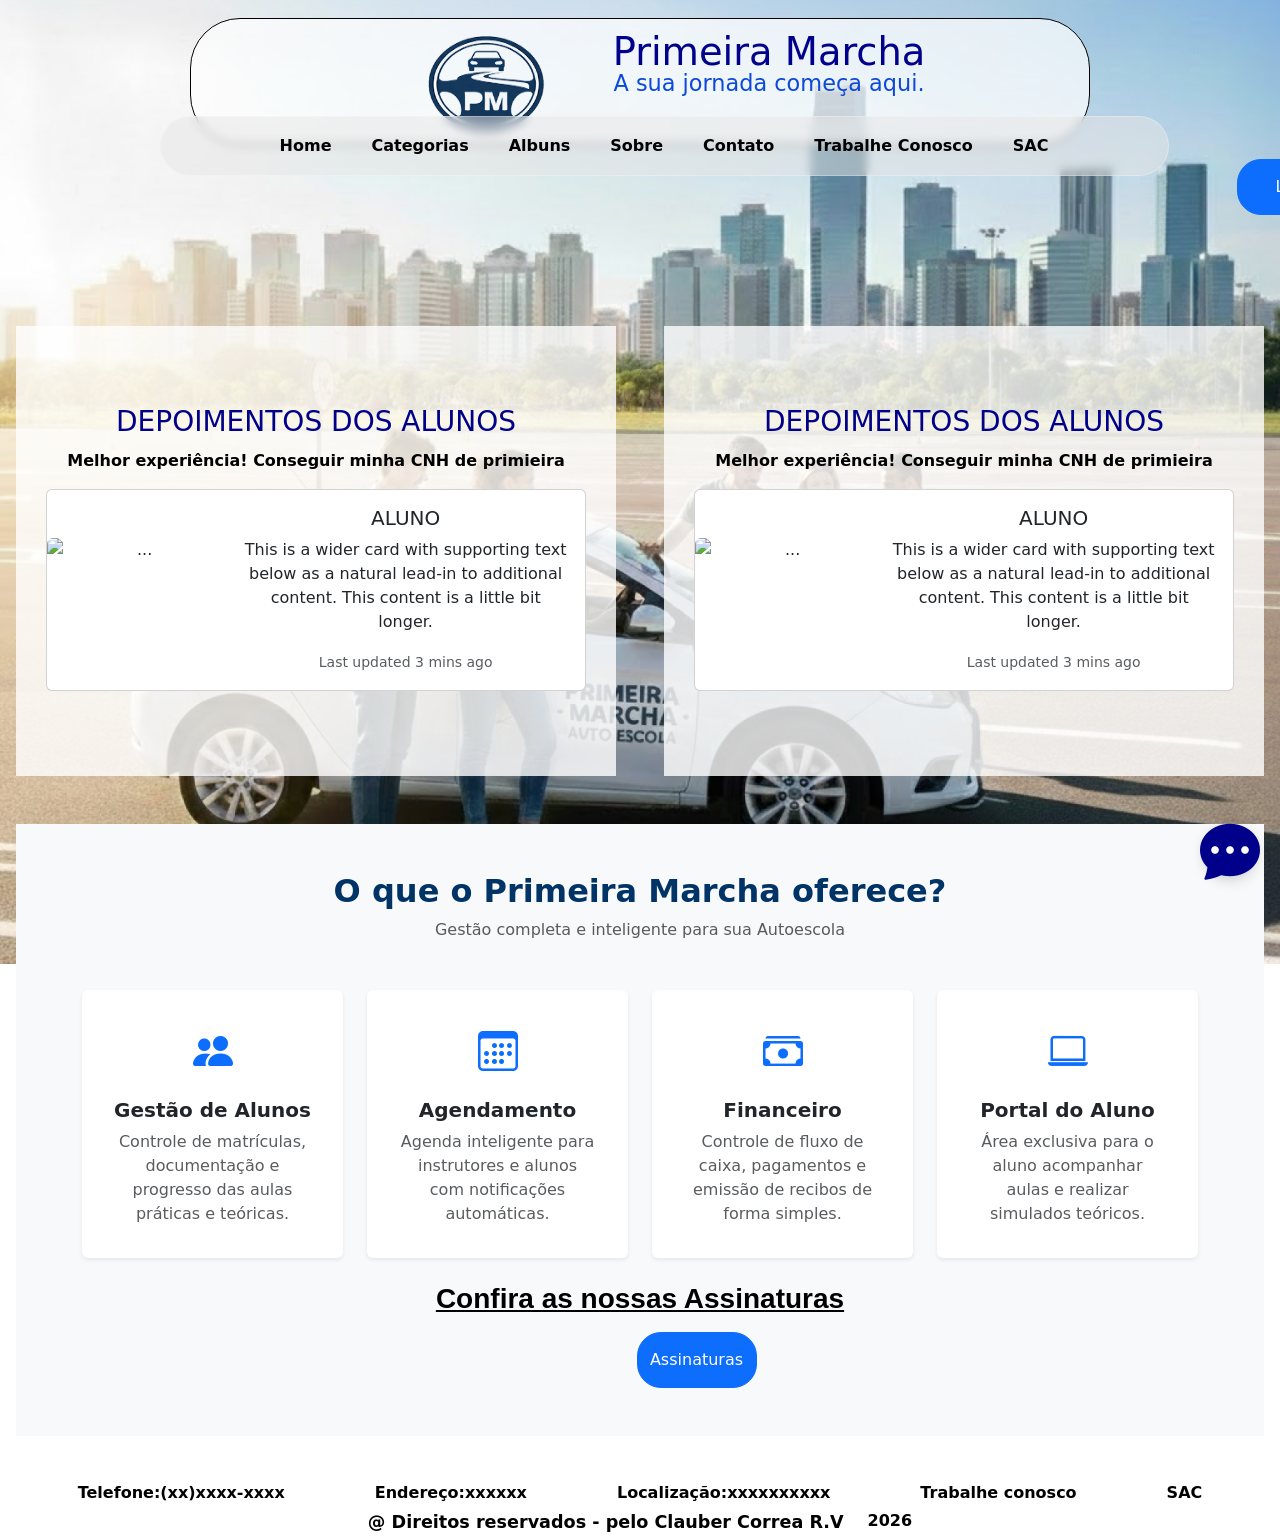
==== commit 3536fd91: "responsividade da index para mobil" ====
--- a/index.html
+++ b/index.html
@@ -75,7 +75,7 @@
                         </div>
                         <div class="col-md-8">
                             <div class="card-body">
-                                <h5 class="card-title text-center">ALUNO</h5>
+                                <h5 class=" card-titulo card-title text-center">ALUNO</h5>
                                 <p class="card-text">This is a wider card with supporting text below as a natural
                                     lead-in to additional content. This content is a little bit longer.</p>
                                 <p class="card-text"><small class="text-body-secondary">Last updated 3 mins ago</small>
@@ -86,9 +86,9 @@
                 </div>
             </div>
 
-            <div class="card-glass meucard">
+            <div class=" col-12 col-md-4 card-glass meucard">
                 <h3 class="depoimentos">DEPOIMENTOS DOS ALUNOS</h3>
-                <p class="relatos fw-bolder">Melhor experiência! Conseguir minha CNH de primieira</p>
+                <p class=" card-titulo relatos fw-bolder">Melhor experiência! Conseguir minha CNH de primieira</p>
                 <!--vou deixar assim por enquanto porque aqui vira um httpPost-->
                 <div class="card mb-3" style="max-width: 540px;">
                     <div class="row g-0">
--- a/css/style.css
+++ b/css/style.css
@@ -5,6 +5,7 @@
 *{
     margin: 0;
     padding: 0;
+    font-size: 16px;
     box-sizing: border-box;
 }
 
@@ -12,7 +13,10 @@
     margin:0;
   
     padding: 0;
-    width: 100%;
+    min-width: 100vw;
+
+
+        min-height: 100vh;
     overflow-x: hidden;
 
     display: flex;
@@ -60,13 +64,13 @@
     flex-direction: column;
     text-align: center;
     justify-content: center;
-    /* align-items: center;
-    margin-top:4%;
-    text-align: center; */
+
 }
 header h1,h3{
     display: flex;
 }
+
+
 img{
     
         width: 257px;
@@ -123,11 +127,6 @@
     text-align: center;
 }
 
-main{
-   
-    width: 100vh;
-    /* height: 100%; */
-}
 .login{
     display: flex;
     position:relative;
@@ -149,34 +148,19 @@
     width: 120px ;
     margin-left: auto;
     flex-direction:row-reverse;
-        margin-top: 15%;
-            margin-bottom: -2%;
-}
-
- /* main .navbarNav{ 
-    text-align: center;
-} */
+           margin-bottom: -6%;
+    position: static;
+      margin-bottom: -6%;
+    position: static;
+    margin-right: -113px;
+}
+
+
 .nav-link{
  padding: auto;
 }
 main .principal{
-        /* width: 100%;
-        max-width: 900px;
-        background: rgba(230, 230, 230, 0.5);   
-        backdrop-filter: blur(5px);
-        border-radius: 50px;
-        padding: 0px 30px;
-        margin:20px auto;
-        display: flex;
-        justify-content: center;
-        gap:30px;
-        border: 1px solid  rgba(255, 255, 255, 0.3);
-        transition: all 0.3s ease;
-    height: 60px;
-        margin-top: -23%; */
-
-           /* width: 105%; */
-    /* max-width: 900px; */
+    width: 105%;
     background: rgba(230, 230, 230, 0.5);
     backdrop-filter: blur(5px);
     border-radius: 50px;
@@ -201,7 +185,6 @@
     flex-direction: column;
     
     background: rgba(255, 255, 255, 0.8);
-    /* justify-content: center; */
     align-items: center;
     align-self: center;
     width: 600px;
@@ -219,7 +202,6 @@
        width: 77%;
     margin-left: auto;
     margin-right: auto;
-    margin-left: 1%;
 }
 .meucard .galeria_fotos img{
     display: flex;
@@ -228,11 +210,7 @@
     align-items: center;
     align-self: center;
     text-align: center;
-
-
     color:black;
-
-    
 }
 
 .meucard{
@@ -240,9 +218,7 @@
     justify-content: center;
     align-items: center;
     align-self: center;
-    align-content: center;
-    
-    
+    align-content: center;   
 }
 .relatos{
     color:black;
@@ -526,11 +502,7 @@
   padding-left: 35px;
 } */
  .user{
-       /* position: absolute;
-    top: 64%;
-    transform: translateY(-50%);
-    left: 116px;
-    font-size: 13pt; */
+
      position: absolute;
     top: 306px;
     transform: translateY(-50%);
@@ -566,12 +538,8 @@
     align-items: center;
     align-self: center;
     margin-left: auto;
-    margin-right: auto;
-
-    
-}
-
-
+    margin-right: auto;   
+}
 
 .nome_cadastro .email_cadastro{
     margin-top: 25px;
@@ -621,15 +589,7 @@
 
 }
 
-/* 
-    display: flex;
-    flex-direction: column;
-    margin-top: -11px;
-    background: rgba(255, 255, 255, 0.7);
-    border-radius: 50px;
-    border: 1px solid black;
-    width: 564px;
-    height: 748px; */
+
 .cadastro_titulo {
     display: flex;
     flex-direction: column;
@@ -1258,9 +1218,6 @@
 padding: 0px; 
 text-align:center;
 }
-
-
-
 /* -------------------------------------------------CATEGORIAS--------------------------------------- */
 
 
@@ -1279,8 +1236,6 @@
     margin-right: auto;
     border: 1px solid black;
     top: -34px;
-      
-
     }
 
     .container_footer_categoria {
@@ -1290,10 +1245,9 @@
     color: black;
     justify-content: center;
     width: 100%;
-        height: 74px;
+    height: 74px;
     margin-top: auto;
-    /* height: 7.3vh; */
-top:27px;
+    top:27px;
 }
 .li_texto{
     text-align: center;
@@ -1303,7 +1257,6 @@
     color: rgba(0, 0, 255, 1);
     width: 250px;
     cursor:pointer;
-
 }
 
 .titulo_categoria .li_texto:hover{
@@ -1311,7 +1264,6 @@
 
     transform: scale(1.02); /* Dá um leve "pulo" para frente */
     transition: 0.3s; /* Deixa o movimento suave */
-
 } 
 .titulo_categoria   h1{
     text-align: center;
@@ -1369,7 +1321,6 @@
     transition: all 0.3s ease;
     width: 100%;
     height: 60px;
-    
 }
 .container_assinaturas{
     margin-top: 10%;
@@ -1387,13 +1338,12 @@
 
 .modal-header{
     border:  none;
-       border-bottom:none;
+    border-bottom:none;
 }
 .modal-content{
     background: none;
     border:none;
-   border-bottom:none;
-
+    border-bottom:none;
     border-color: none;
 
 }
@@ -1419,95 +1369,104 @@
 @media (max-width:359px){
 /* ==================cabeçalho ==================*/
 
-
-body{
-    margin: 40px 50px;
-    padding: 20px 10px 40px;
-        width: 100%;
-                margin-left: 0px;
+    body{
+        max-width: auto;
+    }
+main{
+    max-width: 100vw;
+    margin: 0 auto;
+    padding: 0 16px;
 }
 
  header .cabeca{
-          /* height: 55px;
-        width: 236px; */
-
-                height: 4em;
-                width: 20.9em;
-                        margin-left: 4%;
+        
+
+    height: 4em;
+    width: 15.9em;
+    margin-left: 4%;
  }
  header .texto h1 {
-        font-size:  0.9em;
-          margin-top: -1%;
-
+    font-size:  0.9em;
+    margin-top: -1%;
  }
 
   header .texto h3{
-     font-size:  0.8em;
- margin-top: 3%;
+    font-size:  0.8em;
+    margin-top: 3%;
   }
 
    header .texto{
     margin-top: 8px;
    }
   header img{
-         width: 70px;
-        height: 56px;
-    
-                width: 83px;
-        height: 62px;
-        margin-top: -21px;
-        display: flex;
-        justify-content: center;
-        align-items: center;
+    width: 70px;
+    height: 56px;
+    width: 83px;
+    height: 62px;
+    margin-top: -21px;
+    display: flex;
+    justify-content: center;
+    align-items: center;
   }
 
   main{
     width: 100%;
-    margin-left: 10%;
-  }
+      }
 
 .container_footer{
     margin: auto;
+    
 }
   /* ==================MENU================== */
 
  .conteudo_principal{
     flex-direction: column;
+            padding: 0 16px;
  }
 
  /* botao login */
  main .login{
-    display: flex;
-    position: relative;
-       margin-left: auto;
+    margin-left: auto;
     margin-right: auto;
 
     
  }
 
  .login >  .log{
- margin-left: auto;
-    margin-right: auto;
-        border-radius: 33px;
+    margin-left: auto;
+    margin-right: auto;
+    border-radius: 33px;
     padding: 4px 20px;
     width: 74px;
     font-size: small;
-
- }
-
-
+    margin-left: auto;
+
+    margin-right: auto;
+ }
+.log
+{
+    margin-left: auto;
+
+    margin-right: auto;
+}
 
   .cor_menu{
-               background: rgba(230, 230, 230, 0.5);
-        backdrop-filter: blur(5px);
-        border-radius: 50px;
-        justify-content: center;
-        gap: 30px;
-        border: 1px solid rgba(0, 0, 0, 54.1);
-        transition: all 0.3s ease;
-        margin-top: -13%;
-    }
-
+    background: rgba(230, 230, 230, 0.5);
+    backdrop-filter: blur(5px);
+    border-radius: 50px;
+    justify-content: center;
+    gap: 30px;
+    border: 1px solid rgba(0, 0, 0, 54.1);
+    transition: all 0.3s ease;
+    margin-top: -13%;
+    }
+
+    .navbar-collapse{
+    background: rgba(230, 230, 230, 0.5);
+    backdrop-filter: blur(5px);
+    border-radius: 25px;
+
+    }
   .navbar>.container, .navbar>.container-fluid, .navbar>.container-lg, .navbar>.container-md, .navbar>.container-sm, .navbar>.container-xl, .navbar>.container-xxl {
     display: flex;
     flex-wrap: inherit;
@@ -1523,8 +1482,8 @@
 strong:hover{
     font-size:calc(1em);
     background:white;
-   text-decoration: underline;
-   transition:ease-in 0.03;
+    text-decoration: underline;
+    transition:ease-in 0.03;
 }
 
 .navbar-nav{
@@ -1534,13 +1493,13 @@
  /* cardes */
 
  .meucard{
-           width: 17em;
-        height: 24em;
-        margin-left: auto;
-        margin-right: auto;
-        display: flex;
-        justify-content: center; 
-            margin-top: 2%;
+    width: 17em;
+    height: 24em;
+    margin-left: auto;
+    margin-right: auto;
+    display: flex;
+    justify-content: center; 
+    margin-top: 2%;
 
  }
  .meucard .relatos {
@@ -1552,10 +1511,12 @@
     font-size: 0.6em;
     margin-top: 2%;
  }
+.link_final{
+font-size: 0.8rem;
+ }
 
  .card-text {
     font-size: x-small  ;
-
  }
 
  .formados, .depoimentos , .card-title {
@@ -1565,24 +1526,25 @@
     width: 14rem;
 }
 .conter{       
-     width: 18em;
-        /* display: flex; */
-        /* justify-content: center; */
-        margin: auto;
-        flex-direction: column-reverse;
-        /* flex-wrap: nowrap; */
-        align-items: center;
-}
+    width:288px;
+    display: flex;
+    justify-content: center;
+    margin: auto;
+    flex-direction: column;
+    align-items: center;
+}
+
+
 .lista_final, .item_final{
     flex-direction: column;
-            gap: 3px;
-        display: flex;
-        flex-direction: column-reverse;
-}
-.lista_final{
-
-       gap: 3px;
-               font-size: 0.6rem;
+    gap: 3px;
+    display: flex;
+        
+}
+  .lista_final{
+
+    gap: 3px;
+    font-size: 0.6rem;
 }
         
         
@@ -1591,20 +1553,18 @@
 }
 
 .item_final {
-    font-size: x-small;
+           font-size: 0.8rem;
+}
+.item_final .link_fina  {
+    font-size: 0.6rem;
 }
 .autoria{
-    font-size: 0.5rem;
-
-      
-        display: flex;
-        justify-content: center;
-        flex-direction: column;
-        white-space: nowrap;
-        /* justify-content: center; */
-        /* align-items: center; */
-
-      
+    font-size: 0.6rem;
+    display: flex;
+    justify-content: center;
+    flex-direction: column;
+    white-space: nowrap;
+    text-align: center;
 }
 #ano-tual{
     text-align: center;
@@ -1620,40 +1580,37 @@
 .mensa i {
     display: flex;
     font-size: 39px;
-   ;
 }
 .mensa
  {
     display: flex; 
     justify-content: center;
     align-items: center;
-     position: fixed;
-    right: 1px;
-    /* bottom: 47px;  */
-            bottom: 42%;
+    position: fixed;
+    right: 55px;
+    bottom: 42%;
     padding: 10px; 
     background-color: white;
     width: 35px;
     height: 30px;
-     border-radius: 50%; 
+    border-radius: 50%; 
     box-shadow: 0px 4px 15px rgba(0, 0, 0, 0.2); 
-     z-index: 1000; 
- cursor: pointer; 
-     transition: transform 0.3s ease; 
-     margin-top: 18%;
+    z-index: 1000; 
+    cursor: pointer; 
+    transition: transform 0.3s ease; 
+    margin-top: 18%;
 }
 .container_chat{
     margin-top: 20%;
 }
 .container_footer{
-        width: 18em;
-    
-        
-    }
+           width: 250px;
+        margin-left: 30px;
+                width: 302px;
+    }
+  
 
     main .principal{
-            /* width: 105%; */
-    /* max-width: 900px; */
     background: rgba(230, 230, 230, 0.5);
     backdrop-filter: blur(5px);
     border-radius: 50px;
@@ -1661,96 +1618,294 @@
     gap: 30px;
     border: 1px solid rgba(255, 255, 255, 0.3);
     transition: all 0.3s ease;
-    display:inline;
+    display:contents;
     margin-top: -13%;
         
     }
-}
+    .meu{
+        margin-left: none;
+    }
+.card-glass img {
+    max-width: 100px; /* Ajuste para o tamanho que você achar ideal */
+    height: auto;
+    border-radius: 50%; /* Se quiser que a foto do aluno fique redonda, por exemplo */
+    display: block;
+    margin: 0 auto 10px auto; /* Centraliza a foto e dá um respiro embaixo */
+}
+
+/* ================================ Pagina login ================================  */
+}
+
 /* celulares com telas menores */
 @media (min-width:360px) and (max-width: 575px){
 
 
-    /*============================ pagina Index============================ */
-    /* configuracao global */
-    body{
-        width: 100vh;
-    }
-    main{
-            margin-left: 20%;
-    }
-    .conteudo_principal{
-        display: flex;
-        flex-direction: column;
-    }
-/* menu */
-
-  .navbar>.container-fluid{
-    justify-content: center;
-
+/* ========================global ======================== */
+body{
+        max-width: auto;
+    }
+main{
+    max-width: 100vw;
+    margin: 0 auto;
+    padding: 0 16px;
+}
+
+ header .cabeca{
+        
+
+    height: 4em;
+    width: 15.9em;
+    margin-left: 4%;
+ }
+ header .texto h1 {
+    font-size:  0.9em;
+    margin-top: -1%;
+ }
+
+  header .texto h3{
+    font-size:  0.8em;
+    margin-top: 3%;
   }
-  main .principal{
-    display:inline;
+
+   header .texto{
+    margin-top: 8px;
+   }
+  header img{
+    width: 70px;
+    height: 56px;
+    width: 83px;
+    height: 62px;
+    margin-top: -21px;
+    display: flex;
+    justify-content: center;
+    align-items: center;
   }
 
-  /* cabeçalho */
-
-  header  .cabeca{
-        left: 26px;
-        width: 829px;     }
-  .texto h1, .texto h3 {
-    margin-top: 4%;
-}
-.text{
-    margin-top: -1%;
-}    
-.meu{
-        margin: auto;
-        width: 21em;
-        text-align: center;
-}
-/* login */
-.login{
-    margin-left: auto;
-}
-.log{
-        margin-right: auto;
-}
-/* cards */
-.meucard{
+  main{
+    width: 100%;
+      }
+
+.container_footer{
+    margin: auto;
+    
+}
+  /* ==================MENU================== */
+
+ .conteudo_principal{
+    flex-direction: column;
+            padding: 0 16px;
+ }
+
+ /* botao login */
+ main .login{
+    margin-left: auto;
+    margin-right: auto;
+
+    
+ }
+
+ .login >  .log{
+    margin-left: auto;
+    margin-right: auto;
+    border-radius: 33px;
+    padding: 4px 20px;
+    width: 74px;
+    font-size: small;
+    margin-left: auto;
+
+    margin-right: auto;
+ }
+.log
+{
+    margin-left: auto;
+
+    margin-right: auto;
+}
+
+  .cor_menu{
+    background: rgba(230, 230, 230, 0.5);
+    backdrop-filter: blur(5px);
+    border-radius: 50px;
+    justify-content: center;
+    gap: 30px;
+    border: 1px solid rgba(0, 0, 0, 54.1);
+    transition: all 0.3s ease;
+    margin-top: -13%;
+    }
+
+    .navbar-collapse{
+    background: rgba(230, 230, 230, 0.5);
+    backdrop-filter: blur(5px);
+    border-radius: 25px;
+
+    }
+  .navbar>.container, .navbar>.container-fluid, .navbar>.container-lg, .navbar>.container-md, .navbar>.container-sm, .navbar>.container-xl, .navbar>.container-xxl {
+    display: flex;
+    flex-wrap: inherit;
+    align-items: center;
+    justify-content: center;
+}
+
+ strong {
+    font-weight: bolder;
+    font-size: x-small;
+}
+
+strong:hover{
+    font-size:calc(1em);
+    background:white;
+    text-decoration: underline;
+    transition:ease-in 0.03;
+}
+
+.navbar-nav{
+    text-align: center;
+}
+
+ /* cardes */
+
+ .meucard{
+    width: 17em;
+    height: 24em;
+    margin-left: auto;
+    margin-right: auto;
+    display: flex;
+    justify-content: center; 
     margin-top: 2%;
-}
-.conter {
-    width: 85%;
+
+ }
+ .meucard .relatos {
+    display: flex;
+    justify-content: center;
+    align-items: center;;
+    align-self: center;;
+    width: 359px;  
+    font-size: 0.6em;
+    margin-top: 2%;
+ }
+.link_final{
+font-size: 0.8rem;
+ }
+
+ .card-text {
+    font-size: x-small  ;
+ }
+
+ .formados, .depoimentos , .card-title {
+    font-size:small;
+ }
+.meu_card_assinar{
+    width: 14rem;
+}
+.conter{       
+    width:288px;
+    display: flex;
+    justify-content: center;
     margin: auto;
-}
-/* rodape */
-
-.lista_final{
-    display: flex;
-    flex-direction:row;
-    align-items: center;
-    align-self: center;
-    text-align: center;
-}
-.final_roda{
-    text-align: center;
-}
-
+    flex-direction: column;
+    align-items: center;
+}
+
+
+.lista_final, .item_final{
+    flex-direction: column;
+    gap: 3px;
+    display: flex;
+        
+}
+  .lista_final{
+
+    gap: 3px;
+    font-size: 0.6rem;
+}
+        
+        
+.text-assinatura{
+    font-size: small;
+}
+
+.item_final {
+           font-size: 0.8rem;
+}
+.item_final .link_fina  {
+    font-size: 0.6rem;
+}
+.autoria{
+    font-size: 0.6rem;
+    display: flex;
+    justify-content: center;
+    flex-direction: column;
+    white-space: nowrap;
+    text-align: center;
+}
+#ano-tual{
+    text-align: center;
+}
+
+.texto_propaganda h2 {
+    font-size:0.9em;
+}
+.texto_propaganda >  p{
+    font-size: 0.6em;
+}
+
+.mensa i {
+    display: flex;
+    font-size: 39px;
+}
+.mensa
+ {
+    display: flex; 
+    justify-content: center;
+    align-items: center;
+    position: fixed;
+    right: 55px;
+    bottom: 42%;
+    padding: 10px; 
+    background-color: white;
+    width: 35px;
+    height: 30px;
+    border-radius: 50%; 
+    box-shadow: 0px 4px 15px rgba(0, 0, 0, 0.2); 
+    z-index: 1000; 
+    cursor: pointer; 
+    transition: transform 0.3s ease; 
+    margin-top: 18%;
+}
+.container_chat{
+    margin-top: 20%;
+}
 .container_footer{
-    width: 125%;
-    justify-content: flex-start;    
-    margin-left: 25%;
-    border-radius: 9px;
-} 
-.item_final{
-    padding: 0;
-    gap: 0;
-    justify-self: flex-end;
-    align-items: center;
-    font-weight: bolder;
-    padding-bottom: 4px;
-    font-size: 1rem;
-}
+    width: 250px;
+    margin-left: 30px;
+    width: 302px;
+    margin: auto;
+    }
+  
+
+    main .principal{
+    background: rgba(230, 230, 230, 0.5);
+    backdrop-filter: blur(5px);
+    border-radius: 50px;
+    justify-content: center;
+    gap: 30px;
+    border: 1px solid rgba(255, 255, 255, 0.3);
+    transition: all 0.3s ease;
+    display:contents;
+    margin-top: -13%;
+        
+    }
+    .meu{
+        margin-left: none;
+    }
+.card-glass img {
+    max-width: 100px; /* Ajuste para o tamanho que você achar ideal */
+    height: auto;
+    border-radius: 50%; /* Se quiser que a foto do aluno fique redonda, por exemplo */
+    display: block;
+    margin: 0 auto 10px auto; /* Centraliza a foto e dá um respiro embaixo */
+}   
+
 }
 
 /* celulares grandes  */ 
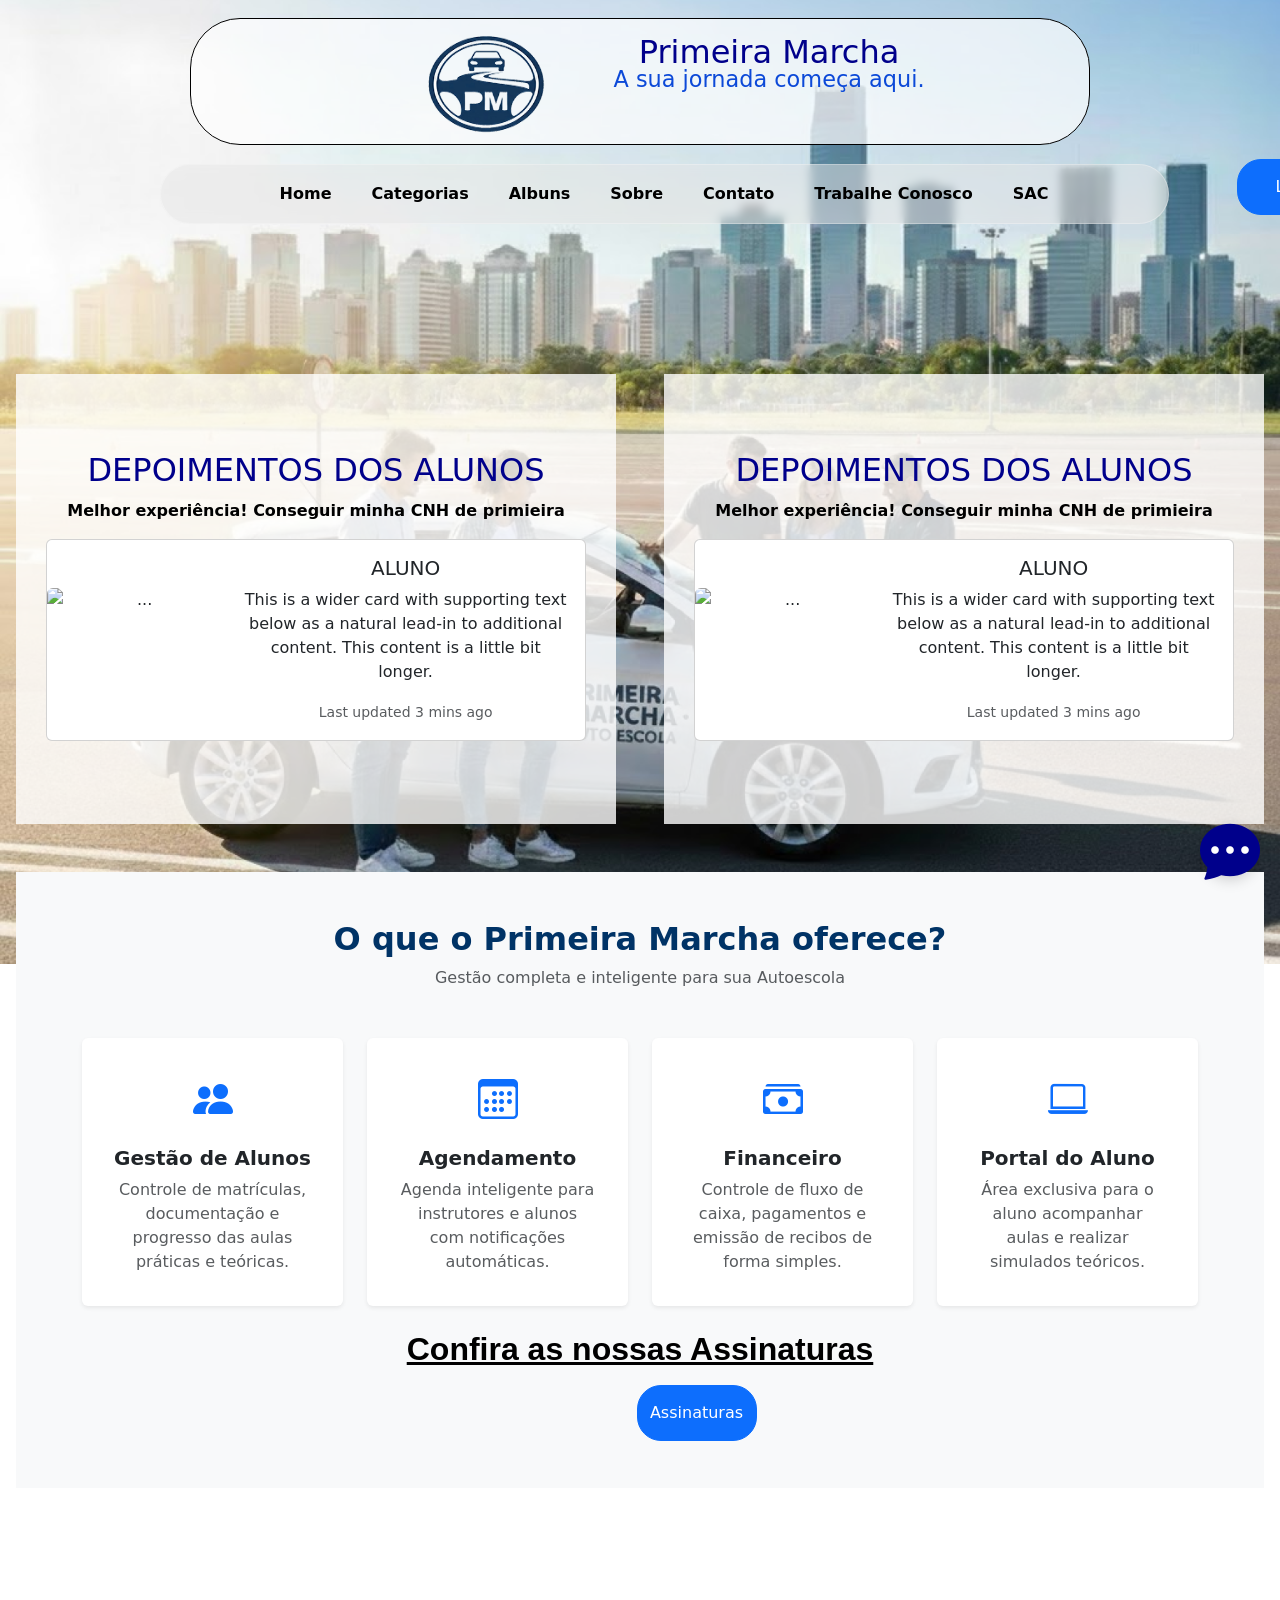
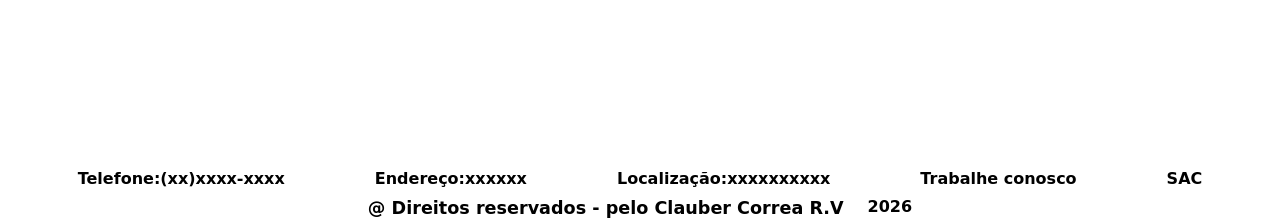
==== commit 665a4264: "atualizacao" ====
--- a/index.html
+++ b/index.html
@@ -40,9 +40,9 @@
         </section>
         <section class="meu ">
             <nav class="cor_menu navbar navbar-expand-lg navbar-light principal ">
-  <div class="container-fluid">
+  <div class=" Menu_categoria container-fluid">
     
-    <button class="navbar-toggler" type="button" data-bs-toggle="collapse" data-bs-target="#meuMenu" aria-controls="meuMenu" aria-expanded="false" aria-label="Toggle navigation">
+    <button class=" navbar-toggler" type="button" data-bs-toggle="collapse" data-bs-target="#meuMenu" aria-controls="meuMenu" aria-expanded="false" aria-label="Toggle navigation">
       <span class="navbar-toggler-icon"></span>
     </button>
 
@@ -193,7 +193,7 @@
             </a>
         </div>
     </div>
-    <div class="container_footer">
+    <div class=" container-fluid container_footer">
         <footer class="final_roda">
 
             <ul class="lista_final">
--- a/css/style.css
+++ b/css/style.css
@@ -56,6 +56,9 @@
 header h1, h3{
     margin:10px 0;
     text-align:center;
+     display: flex;
+      font-size: clamp(1.5rem, 5vw, 2.5rem);
+  
 }
 
 
@@ -68,6 +71,7 @@
 }
 header h1,h3{
     display: flex;
+      font-size: clamp(1rem, 5vw, 2rem);
 }
 
 
@@ -80,10 +84,10 @@
 }
 
 .texto h1{
-    font-size:2.12rem;
+    /* font-size:2.12rem; */
     margin-bottom: -5px;
     color:darkblue;
-    font-size: 2.4rem;
+    /* font-size: 2.4rem; */
 }
 .texto{
     display: flex;
@@ -139,6 +143,34 @@
    
  
 } 
+.cabeca_categoria {
+    display: flex;
+    /* position: relative; */
+    justify-content: center;
+    gap: 1px;
+    text-align: center;
+    align-items: center;
+    background: rgba(255, 255, 255, 0.7);
+    /* margin-left: auto; */
+    /* margin-right: auto; */
+    /* height: 127px; */
+    /* width: 900px; */
+    margin-top: 2px;
+    border-radius: 50px;
+    margin-right: auto;
+    border: 1px solid black;
+}
+.login_categoria{
+    
+    display: flex;
+    position: relative;
+    margin-left: 112%;
+    margin-bottom: 86px;
+    padding: 10px 20px;
+    border-radius: 20px;
+    font-weight: bold;
+    text-decoration: none;
+}
 
  .log{
     display: flex;
@@ -169,7 +201,7 @@
     border: 1px solid rgba(255, 255, 255, 0.3);
     transition: all 0.3s ease;
     height: 60px;
-    margin-top: -13%;
+    margin-top: -8%;
 
 
 }
@@ -503,22 +535,22 @@
 } */
  .user{
 
-     position: absolute;
-    top: 306px;
+        position: absolute;
+    margin-top: -200px;
     transform: translateY(-50%);
     left: 116px;
     font-size: 13pt;
 }
 .cadiado{
          position: absolute;
-    top: 379px;
+    margin-top: -128px;
     transform: translateY(-50%);
     left: 116px;
     font-size: 13pt;
 }
 .olho{
                position: absolute;
-        top: 380px;
+        margin-top: -128px;
     transform: translateY(-50%);
     left: 367px;
     font-size: 13pt;
@@ -1219,8 +1251,41 @@
 text-align:center;
 }
 /* -------------------------------------------------CATEGORIAS--------------------------------------- */
-
-
+.minha_categoria{
+
+        width: auto;
+    margin-left: auto;
+    margin-right: auto;
+
+}
+
+.container_footer_categoria
+ {
+    display: flex;
+    position: relative;
+    background: rgba(255, 255, 255, 0.8);
+    color: black;
+    justify-content: center;
+    width: 100%;
+    margin-top: 46px;
+   
+}
+
+
+
+
+.log_categoria {
+    display: flex;
+    justify-content: center;
+    border-radius: 24px;
+    padding: 15px 20px;
+    width: 120px;
+    margin-left: auto;
+    flex-direction: row-reverse;
+      margin-top: 39px;
+    position: absolute;
+    margin-right: -113px;
+}
 .container_categoria {
     display: flex;
     position: relative;
@@ -1228,27 +1293,28 @@
     align-items: center;
     align-self: center;
     background: rgba(255, 255, 255, 0.7);
-    width: 46%;
-    height: 493px;
-    margin-top: 6%;
+    /* width: 142%; */
+    height: 682px;
+    margin-top: 106px;
     border-radius: 50px;
     margin-left: auto;
     margin-right: auto;
     border: 1px solid black;
-    top: -34px;
-    }
-
-    .container_footer_categoria {
+    /* top: -34px; */
+    min-width: auto;
+    min-height: auto;
+}
+
+   .container_footer {
     display: flex;
     position: relative;
     background: rgba(255, 255, 255, 0.8);
     color: black;
     justify-content: center;
     width: 100%;
-    height: 74px;
-    margin-top: auto;
-    top:27px;
-}
+    margin-top: 150px;
+    margin-top: 259px; 
+ }
 .li_texto{
     text-align: center;
     margin-top: 30%;
